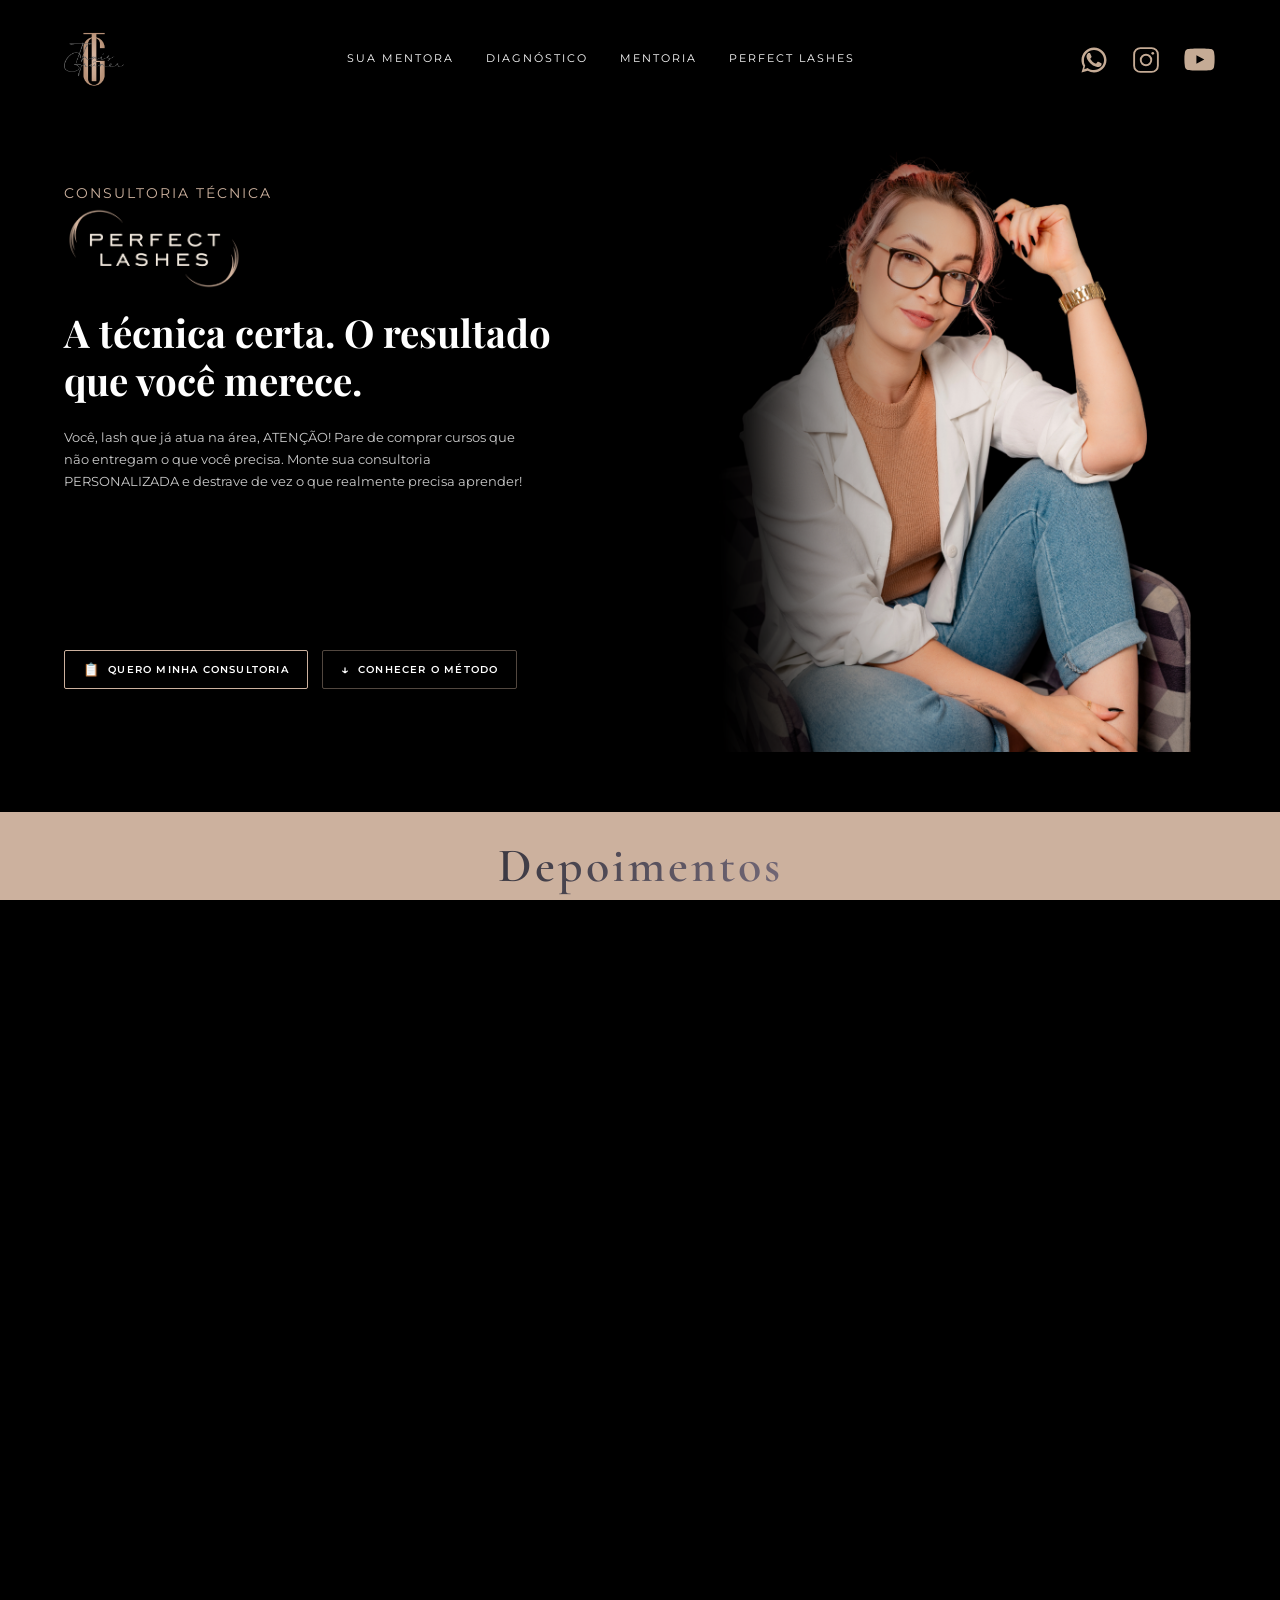
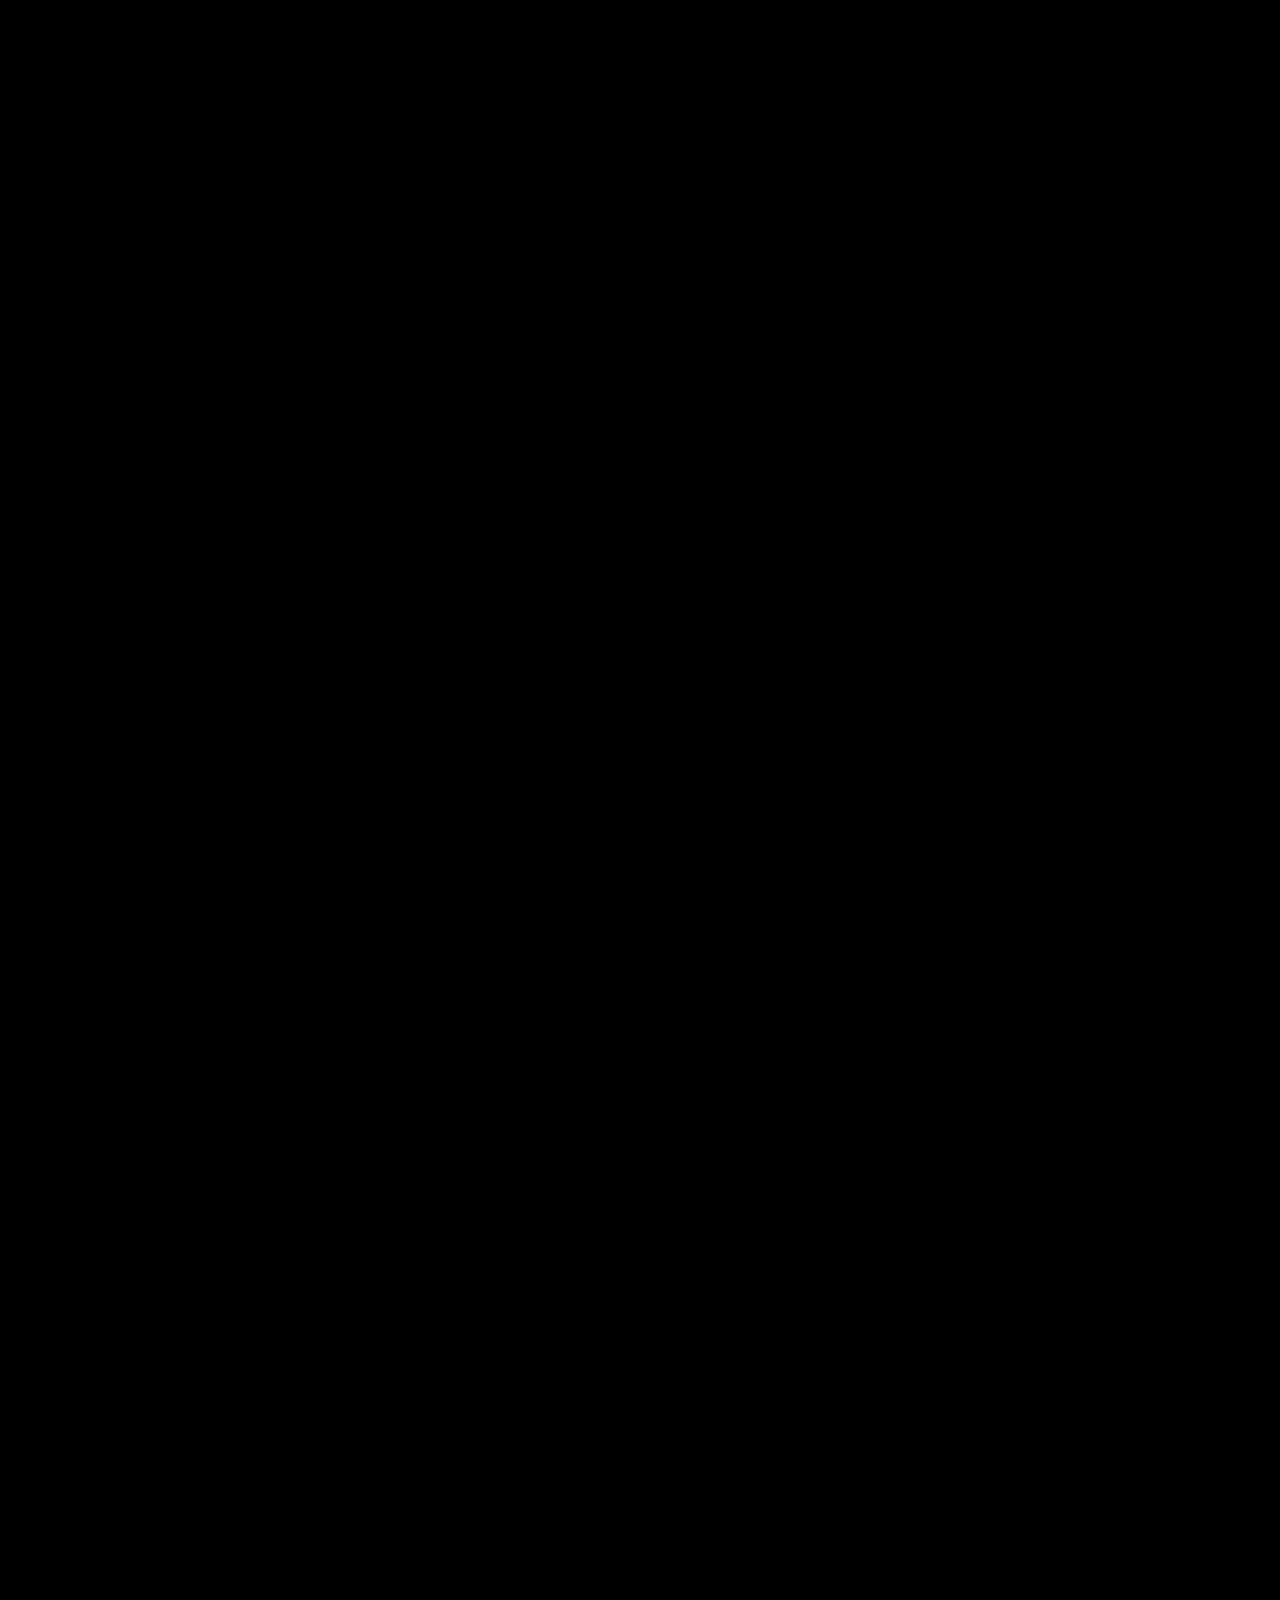
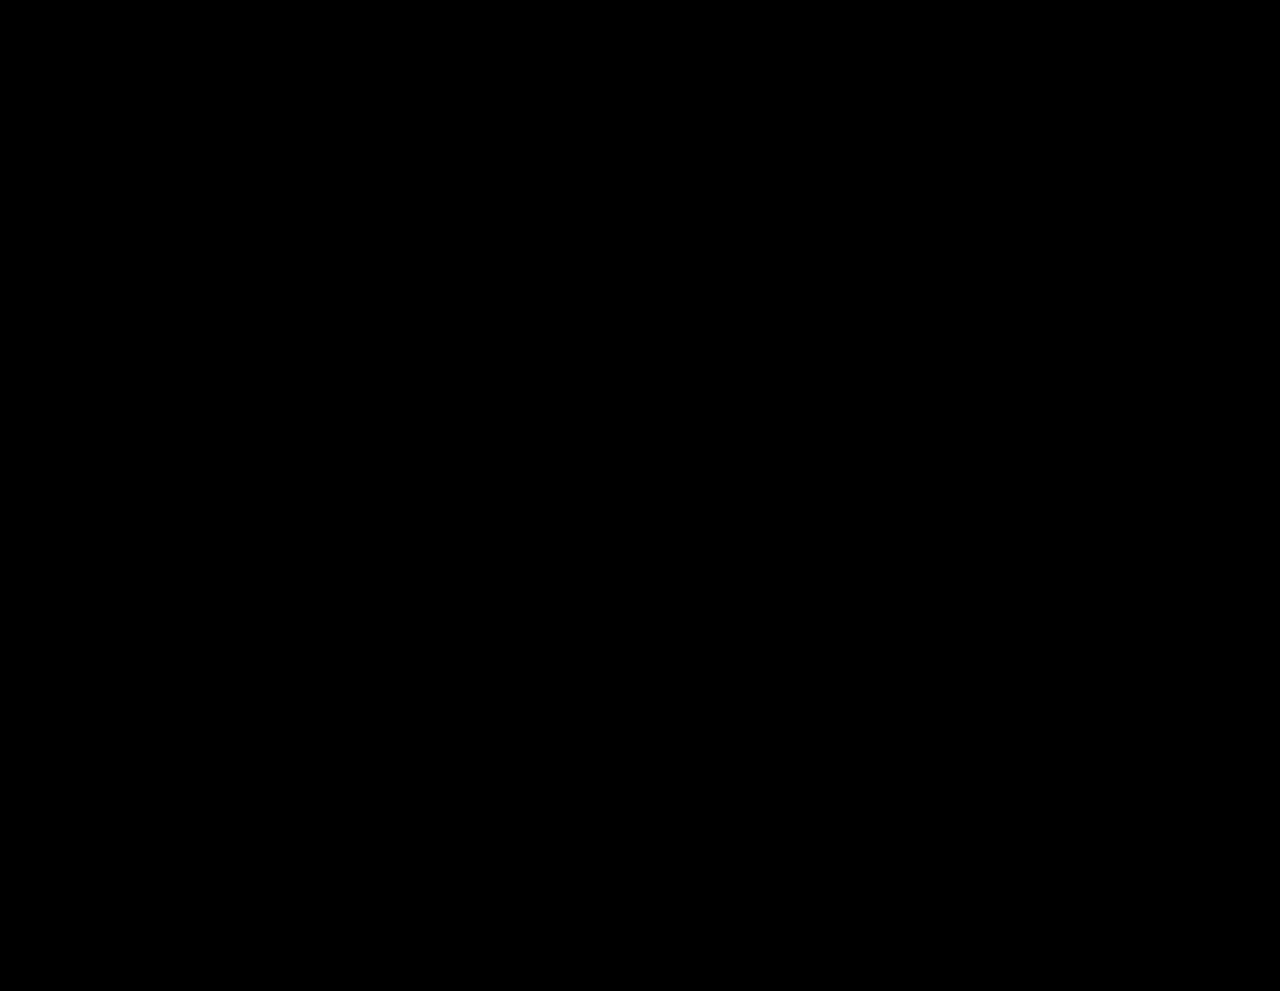
==== consultoria.html @ 116c6e0b "fundo bonus consultoria" ====
<!DOCTYPE html>
<html lang="pt-BR">
<head>
    <meta charset="UTF-8">
    <meta name="viewport" content="width=device-width, initial-scale=1.0">
    <title>Consultoria Técnica Perfect Lashes | Thaís Grüner</title>
    <link rel="preconnect" href="https://fonts.googleapis.com">
    <link rel="preconnect" href="https://fonts.gstatic.com" crossorigin>
    <link href="https://fonts.googleapis.com/css2?family=Cormorant+Garamond:wght@400;500;600&family=Marcellus&family=Montserrat:wght@400;500;600&family=Playfair+Display:wght@600;700&display=swap" rel="stylesheet">
    <link rel="stylesheet" href="style.css">
    <style>
        html {
            scroll-behavior: smooth;
        }

        #consultoria-technique {
            scroll-margin-top: var(--header-height);
        }
    </style>
</head>
<body>

    <header class="site-header">
        <div class="header-inner">
            <a href="index.html" class="logo"><img src="Logo TG.png" alt="Thaís Grüner"></a>
            <nav class="main-nav">
                <a href="index.html" class="nav-link">SUA MENTORA</a>
                <a href="index.html" class="nav-link">DIAGNÓSTICO</a>
                <a href="mentoria.html" class="nav-link">MENTORIA</a>
                <a href="index.html#perfect-lashes" class="nav-link">PERFECT LASHES</a>
            </nav>
            <nav class="social-icons">
                <a href="https://wa.me/55" target="_blank" rel="noopener" aria-label="WhatsApp">
                    <svg viewBox="0 0 24 24" width="30" height="30" fill="currentColor" aria-hidden="true">
                        <path d="M17.472 14.382c-.297-.149-1.758-.867-2.03-.967-.273-.099-.471-.148-.67.15-.197.297-.767.966-.94 1.164-.173.199-.347.223-.644.075-.297-.15-1.255-.463-2.39-1.475-.883-.788-1.48-1.761-1.653-2.059-.173-.297-.018-.458.13-.606.134-.133.298-.347.446-.52.149-.174.198-.298.298-.497.099-.198.05-.371-.025-.52-.075-.149-.669-1.612-.916-2.207-.242-.579-.487-.5-.669-.51-.173-.008-.371-.01-.57-.01-.198 0-.52.074-.792.372-.272.297-1.04 1.016-1.04 2.479 0 1.462 1.065 2.875 1.213 3.074.149.198 2.096 3.2 5.077 4.487.709.306 1.262.489 1.694.625.712.226 1.36.194 1.872.118.571-.085 1.758-.719 2.006-1.413.248-.694.248-1.289.173-1.413-.074-.124-.272-.198-.57-.347z"/>
                        <path d="M12.001 2C6.478 2 2 6.477 2 12c0 1.892.526 3.657 1.438 5.163L2 22l4.955-1.409A9.947 9.947 0 0 0 12.001 22C17.523 22 22 17.523 22 12S17.523 2 12.001 2zm0 18.06c-1.686 0-3.256-.499-4.573-1.354l-.328-.207-2.943.837.851-2.874-.213-.297A8.05 8.05 0 0 1 3.94 12c0-4.444 3.617-8.06 8.061-8.06 4.444 0 8.06 3.616 8.06 8.06 0 4.444-3.616 8.06-8.06 8.06z"/>
                    </svg>
                </a>
                <a href="https://instagram.com" target="_blank" rel="noopener" aria-label="Instagram">
                    <svg viewBox="0 0 24 24" width="30" height="30" fill="none" stroke="currentColor" stroke-width="1.5" aria-hidden="true">
                        <rect x="2.5" y="2.5" width="19" height="19" rx="5"/>
                        <circle cx="12" cy="12" r="4.2"/>
                        <circle cx="17.4" cy="6.6" r="1.1" fill="currentColor" stroke="none"/>
                    </svg>
                </a>
                <a href="https://youtube.com" target="_blank" rel="noopener" aria-label="YouTube">
                    <svg viewBox="0 0 24 24" width="33" height="33" fill="currentColor" aria-hidden="true">
                        <path d="M22.54 6.42a2.78 2.78 0 0 0-1.95-2C18.88 4 12 4 12 4s-6.88 0-8.59.42a2.78 2.78 0 0 0-1.95 2A29 29 0 0 0 1 12a29 29 0 0 0 .46 5.58 2.78 2.78 0 0 0 1.95 2C5.12 20 12 20 12 20s6.88 0 8.59-.42a2.78 2.78 0 0 0 1.95-2A29 29 0 0 0 23 12a29 29 0 0 0-.46-5.58zM9.75 15.02V8.98L15.5 12l-5.75 3.02z"/>
                    </svg>
                </a>
            </nav>
        </div>
    </header>

    <main class="consultoria-content">
        <section class="consultoria-hero">
            <div class="consultoria-hero-inner">
                <div class="consultoria-hero-text">
                    <div class="consultoria-hero-badge consultoria-hero-badge-inline">
                        <p class="consultoria-hero-badge-label">CONSULTORIA TÉCNICA</p>
                        <img class="consultoria-hero-badge-logo" src="Logo Perfect Lashes Vertical.png" alt="Perfect Lashes">
                    </div>
                    <h1 class="consultoria-hero-title">A técnica certa. O resultado que você merece.</h1>
                    <p class="consultoria-hero-paragraph">Você, lash que já atua na área, ATENÇÃO! Pare de comprar cursos que não entregam o que você precisa. Monte sua consultoria PERSONALIZADA e destrave de vez o que realmente precisa aprender!</p>
                </div>
                <div class="consultoria-hero-buttons">
                    <a href="#" class="consultoria-btn consultoria-btn-primary">
                        <span class="consultoria-btn-icon">📋</span>
                        <span>QUERO MINHA CONSULTORIA</span>
                    </a>
                    <a href="#consultoria-technique" class="consultoria-btn consultoria-btn-whatsapp">
                        <span class="consultoria-btn-icon">↓</span>
                        <span>CONHECER O MÉTODO</span>
                    </a>
                </div>
                <div class="consultoria-hero-photo">
                    <div class="consultoria-hero-badge consultoria-hero-badge-overlay">
                        <p class="consultoria-hero-badge-label">CONSULTORIA TÉCNICA</p>
                        <img class="consultoria-hero-badge-logo" src="Logo Perfect Lashes Vertical.png" alt="Perfect Lashes">
                    </div>
                    <img src="Hero Consultoria.png" alt="Consultoria Técnica Perfect Lashes" class="hero-img-desktop">
                    <img src="Hero Consultoria Mobile.png" alt="Consultoria Técnica Perfect Lashes" class="hero-img-mobile">
                </div>
            </div>
        </section>

        <section class="testimonials">
            <div class="mentoria-testimonials-inner">
                <h2 class="testimonials-title">Depoimentos</h2>
                <button type="button" class="testimonial-arrow testimonial-arrow-left" aria-label="Depoimento anterior">&#8249;</button>
                <button type="button" class="testimonial-arrow testimonial-arrow-right" aria-label="Próximo depoimento">&#8250;</button>
                <div class="testimonial-carousel">
                    <!-- Depoimentos placeholder, substituir pelo texto definitivo -->
                    <div class="testimonial-card active">
                        <p class="testimonial-text">"A consultoria foi exatamente o que eu precisava. Corrigi erros que carregava há anos e hoje tenho muito mais segurança na hora de aplicar."</p>
                        <span class="testimonial-name">— Bruna Castilho</span>
                    </div>
                    <div class="testimonial-card">
                        <p class="testimonial-text">"Um acompanhamento individual de verdade. A Thaís foi direto nas minhas dificuldades técnicas e em poucas semanas minha retenção melhorou muito."</p>
                        <span class="testimonial-name">— Débora Nascimento</span>
                    </div>
                    <div class="testimonial-card">
                        <p class="testimonial-text">"Diferente de tudo que já fiz. Personalizado, prático e direto ao ponto. Saí da consultoria com muito mais confiança no meu design de lash."</p>
                        <span class="testimonial-name">— Camila Ferraz</span>
                    </div>
                </div>
            </div>
        </section>

        <section class="consultoria-technique" id="consultoria-technique">
            <div class="consultoria-technique-frame">
                <p class="consultoria-technique-phrase">Correção, evolução e segurança técnica.</p>
            </div>
            <p class="consultoria-technique-text">Uma consultoria online, individual e personalizada, focada exclusivamente nas suas dificuldades técnicas reais. Nada genérico. Nada padrão. Tudo adaptado ao seu nível e à sua rotina.</p>
            <div class="consultoria-benefits-grid">
                <div class="consultoria-benefit">
                    <div class="consultoria-benefit-circle"></div>
                    <p class="consultoria-benefit-text">Tenha mais segurança, autoridade e confiança nos atendimentos dominando o lash design.</p>
                </div>
                <div class="consultoria-benefit">
                    <div class="consultoria-benefit-circle"></div>
                    <p class="consultoria-benefit-text">Ganhe seu tempo e agilidade, agregue valor e lucre mais nos seus atendimentos.</p>
                </div>
                <div class="consultoria-benefit">
                    <div class="consultoria-benefit-circle"></div>
                    <p class="consultoria-benefit-text">Aumente a durabilidade e retenção das extensões com refinamento técnico e correções técnicas e alcance resultados incríveis.</p>
                </div>
                <div class="consultoria-benefit">
                    <div class="consultoria-benefit-circle"></div>
                    <p class="consultoria-benefit-text">Melhore e refine a entrega visual das suas extensões, conquistando clientes que pagam o que você vale e entrega.</p>
                </div>
            </div>
        </section>

        <section class="consultoria-access">
            <div class="consultoria-access-inner">
                <div class="consultoria-access-text">
                    <p class="consultoria-access-highlight">O problema não é a falta de cursos... É a falta de acompanhamento personalizado à sua necessidade e realidade!</p>
                    <h3 class="consultoria-access-title">Você terá acesso à:</h3>
                    <ul class="consultoria-access-list">
                        <li><span class="consultoria-access-icon">✓</span>Curso Iniciante ao Avançado Perfect Lashes</li>
                        <li><span class="consultoria-access-icon">✓</span>Imersão em Saúde Ocular</li>
                        <li><span class="consultoria-access-icon">✓</span>Imersão em Tricologia</li>
                        <li><span class="consultoria-access-icon">✓</span>E-book de Ficha Procedimental (anamnese)</li>
                        <li><span class="consultoria-access-icon">✓</span>3 encontros individuais com Thaís Grüner</li>
                    </ul>
                </div>
                <div class="consultoria-access-photo">
                    <iframe src="" title="Consultoria Técnica Perfect Lashes" frameborder="0" allow="accelerometer; autoplay; clipboard-write; encrypted-media; gyroscope; picture-in-picture; web-share" allowfullscreen></iframe>
                </div>
            </div>
        </section>

        <section class="consultoria-bonus">
            <img class="bonus-bg bonus-bg-desktop" src="Fundo bonus exclusivos.png" alt="">
            <img class="bonus-bg bonus-bg-mobile" src="Fundo bonus exclusivos mobile.png" alt="">
            <div class="consultoria-bonus-content">
                <h2 class="consultoria-bonus-title">BÔNUS EXCLUSIVOS</h2>
                <div class="consultoria-bonus-cards">
                    <div class="consultoria-bonus-card">
                        <img class="consultoria-bonus-card-img" src="" alt="Operação Impulse">
                        <h3 class="consultoria-bonus-card-title">OPERAÇÃO IMPULSE</h3>
                        <p class="consultoria-bonus-card-text">Um sistema completo e prático para transformar seu negócio em uma operação lucrativa de verdade, com aplicação direta em cada aula.</p>
                    </div>
                    <div class="consultoria-bonus-card">
                        <img class="consultoria-bonus-card-img" src="" alt="Photo Lash">
                        <h3 class="consultoria-bonus-card-title">PHOTO LASH</h3>
                        <p class="consultoria-bonus-card-text">Captura e edição para lashes. Faça registros incríveis dos seus trabalhos independente do tipo de câmera que você possui.</p>
                    </div>
                </div>
                <div class="consultoria-bonus-buttons">
                    <a href="#" class="consultoria-btn consultoria-btn-primary">
                        <span class="consultoria-btn-icon">📋</span>
                        <span>QUERO MINHA CONSULTORIA</span>
                    </a>
                    <a href="https://wa.me/55" target="_blank" rel="noopener" class="consultoria-btn consultoria-btn-whatsapp">
                        <span class="consultoria-btn-icon">
                            <svg viewBox="0 0 24 24" width="13" height="13" fill="currentColor" aria-hidden="true">
                                <path d="M17.472 14.382c-.297-.149-1.758-.867-2.03-.967-.273-.099-.471-.148-.67.15-.197.297-.767.966-.94 1.164-.173.199-.347.223-.644.075-.297-.15-1.255-.463-2.39-1.475-.883-.788-1.48-1.761-1.653-2.059-.173-.297-.018-.458.13-.606.134-.133.298-.347.446-.52.149-.174.198-.298.298-.497.099-.198.05-.371-.025-.52-.075-.149-.669-1.612-.916-2.207-.242-.579-.487-.5-.669-.51-.173-.008-.371-.01-.57-.01-.198 0-.52.074-.792.372-.272.297-1.04 1.016-1.04 2.479 0 1.462 1.065 2.875 1.213 3.074.149.198 2.096 3.2 5.077 4.487.709.306 1.262.489 1.694.625.712.226 1.36.194 1.872.118.571-.085 1.758-.719 2.006-1.413.248-.694.248-1.289.173-1.413-.074-.124-.272-.198-.57-.347z"/>
                                <path d="M12.001 2C6.478 2 2 6.477 2 12c0 1.892.526 3.657 1.438 5.163L2 22l4.955-1.409A9.947 9.947 0 0 0 12.001 22C17.523 22 22 17.523 22 12S17.523 2 12.001 2zm0 18.06c-1.686 0-3.256-.499-4.573-1.354l-.328-.207-2.943.837.851-2.874-.213-.297A8.05 8.05 0 0 1 3.94 12c0-4.444 3.617-8.06 8.061-8.06 4.444 0 8.06 3.616 8.06 8.06 0 4.444-3.616 8.06-8.06 8.06z"/>
                            </svg>
                        </span>
                        <span>AGENDAR REUNIÃO</span>
                    </a>
                </div>
            </div>
        </section>

        <div class="consultoria-divider">
            <img class="consultoria-divider-logo" src="Logo Perfect Lashes Faixa divisão.png" alt="Perfect Lashes">
            <p class="consultoria-divider-text">Muito mais que uma lash. Uma Perfect Lashes!</p>
            <img class="consultoria-divider-logo" src="Logo Perfect Lashes Faixa divisão.png" alt="Perfect Lashes">
        </div>

        <section class="mentoria-about">
            <div class="mentoria-about-text">
                <p class="mentoria-about-kicker">Quem é</p>
                <h2 class="mentoria-about-name">Thaís Grüner</h2>
                <p class="mentoria-about-paragraph">Engenheira Civil por formação, empresária há 8 anos no ramo da beleza, com mais de 7500 atendimentos, 5 anos com equipe de excelência e mais de 30K em faturamento mensal somente com procedimentos de beleza.</p>
                <p class="mentoria-about-paragraph">Expert em fidelização, atendimento encantador e atração de clientes high ticket.</p>
                <p class="mentoria-about-paragraph">Fundadora do Studio Thaís Grüner (2018), criadora do maior Workshop Técnico Lash (VRPT/RS), palestrante e mentora de empreendedoras do ramo beauty. Criadora do Método Perfect Lashes e da Mentoria Impulse Beauty (MIB).</p>
            </div>
            <div class="mentoria-about-photo">
                <img src="THAÍS.png" alt="Thaís Grüner">
                <div class="mentoria-about-photo-caption">
                    <p class="mentoria-about-kicker">Quem é</p>
                    <h2 class="mentoria-about-name">Thaís Grüner</h2>
                </div>
                <div class="mentoria-about-stats">
                    <div class="mentoria-about-card">
                        <span class="mentoria-about-card-number-row">
                            <span class="mentoria-about-card-number">10</span>
                            <span class="mentoria-about-card-unit">anos</span>
                        </span>
                        <p class="mentoria-about-card-label">EXPERTISE NO MERCADO BEAUTY</p>
                    </div>
                    <div class="mentoria-about-card">
                        <span class="mentoria-about-card-number mentoria-about-card-number--sm">+7500</span>
                        <p class="mentoria-about-card-label">ATENDIMENTOS REALIZADOS</p>
                    </div>
                    <div class="mentoria-about-card">
                        <span class="mentoria-about-card-number mentoria-about-card-number--sm">+30K</span>
                        <p class="mentoria-about-card-label">FATURAMENTO MENSAL COM ATENDIMENTOS</p>
                    </div>
                </div>
            </div>
        </section>

        <div class="consultoria-line-separator"></div>

        <section class="consultoria-final">
            <img class="final-bg" src="" alt="">
            <div class="consultoria-final-overlay"></div>
            <div class="consultoria-final-content">
                <h2 class="consultoria-final-title">Uma consultoria única está esperando por você!</h2>
                <p class="consultoria-final-subtitle">Entre em contato, monte sua consultoria personalizada e dê o próximo passo rumo à sua evolução.</p>
                <div class="consultoria-final-buttons">
                    <a href="#" class="consultoria-btn consultoria-btn-primary">
                        <span class="consultoria-btn-icon">📋</span>
                        <span>QUERO MINHA CONSULTORIA</span>
                    </a>
                    <a href="https://wa.me/55" target="_blank" rel="noopener" class="consultoria-btn consultoria-btn-whatsapp">
                        <span class="consultoria-btn-icon">
                            <svg viewBox="0 0 24 24" width="13" height="13" fill="currentColor" aria-hidden="true">
                                <path d="M17.472 14.382c-.297-.149-1.758-.867-2.03-.967-.273-.099-.471-.148-.67.15-.197.297-.767.966-.94 1.164-.173.199-.347.223-.644.075-.297-.15-1.255-.463-2.39-1.475-.883-.788-1.48-1.761-1.653-2.059-.173-.297-.018-.458.13-.606.134-.133.298-.347.446-.52.149-.174.198-.298.298-.497.099-.198.05-.371-.025-.52-.075-.149-.669-1.612-.916-2.207-.242-.579-.487-.5-.669-.51-.173-.008-.371-.01-.57-.01-.198 0-.52.074-.792.372-.272.297-1.04 1.016-1.04 2.479 0 1.462 1.065 2.875 1.213 3.074.149.198 2.096 3.2 5.077 4.487.709.306 1.262.489 1.694.625.712.226 1.36.194 1.872.118.571-.085 1.758-.719 2.006-1.413.248-.694.248-1.289.173-1.413-.074-.124-.272-.198-.57-.347z"/>
                                <path d="M12.001 2C6.478 2 2 6.477 2 12c0 1.892.526 3.657 1.438 5.163L2 22l4.955-1.409A9.947 9.947 0 0 0 12.001 22C17.523 22 22 17.523 22 12S17.523 2 12.001 2zm0 18.06c-1.686 0-3.256-.499-4.573-1.354l-.328-.207-2.943.837.851-2.874-.213-.297A8.05 8.05 0 0 1 3.94 12c0-4.444 3.617-8.06 8.061-8.06 4.444 0 8.06 3.616 8.06 8.06 0 4.444-3.616 8.06-8.06 8.06z"/>
                            </svg>
                        </span>
                        <span>AGENDAR REUNIÃO</span>
                    </a>
                </div>
            </div>
        </section>
    </main>

    <footer class="site-footer">
        <div class="footer-inner">
            <div class="footer-logo">
                <img src="Logo TG.png" alt="Thaís Grüner">
            </div>
            <div class="footer-center">
            <div class="footer-icons">
                <a href="https://wa.me/55" target="_blank" rel="noopener" aria-label="WhatsApp">
                    <svg viewBox="0 0 24 24" width="20" height="20" fill="currentColor" aria-hidden="true">
                        <path d="M17.472 14.382c-.297-.149-1.758-.867-2.03-.967-.273-.099-.471-.148-.67.15-.197.297-.767.966-.94 1.164-.173.199-.347.223-.644.075-.297-.15-1.255-.463-2.39-1.475-.883-.788-1.48-1.761-1.653-2.059-.173-.297-.018-.458.13-.606.134-.133.298-.347.446-.52.149-.174.198-.298.298-.497.099-.198.05-.371-.025-.52-.075-.149-.669-1.612-.916-2.207-.242-.579-.487-.5-.669-.51-.173-.008-.371-.01-.57-.01-.198 0-.52.074-.792.372-.272.297-1.04 1.016-1.04 2.479 0 1.462 1.065 2.875 1.213 3.074.149.198 2.096 3.2 5.077 4.487.709.306 1.262.489 1.694.625.712.226 1.36.194 1.872.118.571-.085 1.758-.719 2.006-1.413.248-.694.248-1.289.173-1.413-.074-.124-.272-.198-.57-.347z"/>
                        <path d="M12.001 2C6.478 2 2 6.477 2 12c0 1.892.526 3.657 1.438 5.163L2 22l4.955-1.409A9.947 9.947 0 0 0 12.001 22C17.523 22 22 17.523 22 12S17.523 2 12.001 2zm0 18.06c-1.686 0-3.256-.499-4.573-1.354l-.328-.207-2.943.837.851-2.874-.213-.297A8.05 8.05 0 0 1 3.94 12c0-4.444 3.617-8.06 8.061-8.06 4.444 0 8.06 3.616 8.06 8.06 0 4.444-3.616 8.06-8.06 8.06z"/>
                    </svg>
                </a>
                <a href="https://instagram.com" target="_blank" rel="noopener" aria-label="Instagram">
                    <svg viewBox="0 0 24 24" width="20" height="20" fill="none" stroke="currentColor" stroke-width="1.5" aria-hidden="true">
                        <rect x="2.5" y="2.5" width="19" height="19" rx="5"/>
                        <circle cx="12" cy="12" r="4.2"/>
                        <circle cx="17.4" cy="6.6" r="1.1" fill="currentColor" stroke="none"/>
                    </svg>
                </a>
                <a href="https://youtube.com" target="_blank" rel="noopener" aria-label="YouTube">
                    <svg viewBox="0 0 24 24" width="22" height="22" fill="currentColor" aria-hidden="true">
                        <path d="M22.54 6.42a2.78 2.78 0 0 0-1.95-2C18.88 4 12 4 12 4s-6.88 0-8.59.42a2.78 2.78 0 0 0-1.95 2A29 29 0 0 0 1 12a29 29 0 0 0 .46 5.58 2.78 2.78 0 0 0 1.95 2C5.12 20 12 20 12 20s6.88 0 8.59-.42a2.78 2.78 0 0 0 1.95-2A29 29 0 0 0 23 12a29 29 0 0 0-.46-5.58zM9.75 15.02V8.98L15.5 12l-5.75 3.02z"/>
                    </svg>
                </a>
            </div>
            <p class="footer-copy">© 2025 Thaís Grüner — Todos os direitos reservados</p>
            </div>
        </div>
    </footer>

    <script>
        (function () {
            var cards = document.querySelectorAll('.testimonial-card');
            var current = 0;

            function showCard(index) {
                cards[current].classList.remove('active');
                setTimeout(function () {
                    current = index;
                    cards[current].classList.add('active');
                }, 800);
            }

            function next() {
                showCard((current + 1) % cards.length);
            }

            function prev() {
                showCard((current - 1 + cards.length) % cards.length);
            }

            setInterval(next, 5000);

            document.querySelector('.testimonial-arrow-right').addEventListener('click', next);
            document.querySelector('.testimonial-arrow-left').addEventListener('click', prev);
        })();
    </script>

</body>
</html>
---- style.css ----
* {
    margin: 0;
    padding: 0;
    box-sizing: border-box;
}

html, body {
    height: 100%;
    background-color: #000;
    color: #fff;
    font-family: 'Marcellus', serif;
    overflow-x: hidden;
}

:root {
    --header-height: 98px;
}

/* ---------- Header ---------- */
.site-header {
    position: fixed;
    top: 0;
    left: 0;
    width: 100%;
    padding: 28px 5%;
    z-index: 100;
    background: #000000;
}

.header-inner {
    display: flex;
    align-items: center;
    justify-content: space-between;
    max-width: 1400px;
    margin: 0 auto;
}

.logo {
    display: flex;
    align-items: center;
}

.logo img {
    height: 63px;
    width: auto;
    display: block;
    filter: drop-shadow(0 2px 10px rgba(0, 0, 0, 0.35));
}

.main-nav {
    display: flex;
    align-items: center;
    gap: 32px;
}

.nav-link {
    position: relative;
    font-family: 'Montserrat', sans-serif;
    text-transform: uppercase;
    font-size: 11px;
    color: #FFFFFF;
    letter-spacing: 2px;
    text-decoration: none;
    padding-bottom: 4px;
}

.nav-link::after {
    content: '';
    position: absolute;
    left: 0;
    bottom: 0;
    width: 0;
    height: 1px;
    background-color: #CCB19E;
    transition: width 0.3s ease;
}

.nav-link:hover::after {
    width: 100%;
}

.social-icons {
    display: flex;
    align-items: center;
    gap: 22px;
}

.social-icons a {
    color: #E8C9B0;
    display: flex;
    align-items: center;
    opacity: 0.85;
    transition: opacity 0.3s ease, transform 0.3s ease;
}

.social-icons a:hover {
    opacity: 1;
    transform: translateY(-2px);
}

/* ---------- Hero ---------- */
.hero {
    position: relative;
    width: 100%;
    margin-top: var(--header-height);
    height: calc(100vh - var(--header-height));
    background-size: contain;
    background-position: center bottom;
    background-repeat: no-repeat;
    display: flex;
    align-items: center;
    justify-content: center;
}

.hero-bg {
    position: absolute;
    inset: 0;
    background-image: url('Slide 01 Novo.png');
    background-size: cover;
    background-position: center;
    background-repeat: no-repeat;
}

.hero-overlay {
    position: absolute;
    inset: 0;
    background: linear-gradient(
        to bottom,
        rgba(0,0,0,0.35) 0%,
        rgba(0,0,0,0.15) 35%,
        rgba(0,0,0,0.45) 70%,
        rgba(0,0,0,0.75) 100%
    );
}

.hero-inner {
    position: relative;
    width: 100%;
    max-width: 1400px;
    height: 100%;
    margin: 0 auto;
}

.hero-content {
    position: relative;
    z-index: 2;
    text-align: center;
    padding: 0 20px;
}

.hero-name {
    font-family: 'Cormorant Garamond', serif;
    font-weight: 600;
    font-size: clamp(2.8rem, 7vw, 6rem);
    letter-spacing: 4px;
    line-height: 1.1;
    background: linear-gradient(120deg, #B76E79 10%, #F6D9C4 40%, #E0AA8F 60%, #B76E79 90%);
    -webkit-background-clip: text;
    background-clip: text;
    -webkit-text-fill-color: transparent;
    text-shadow: 0 2px 30px rgba(0,0,0,0.35);
}

.btn-side {
    position: absolute;
    top: 70%;
    transform: translateY(-50%);
    z-index: 2;
}

.hero-cta {
    display: flex;
    flex-direction: column;
    align-items: center;
    gap: 10px;
}

.hero-cta-title {
    font-family: 'Montserrat', sans-serif;
    color: #CCB19E;
    font-size: 10px;
    text-transform: uppercase;
    letter-spacing: 2px;
    margin: 0;
}

.hero-cta-divider {
    width: 100%;
    max-width: 170px;
    border: none;
    border-top: 1px solid #CCB19E;
    opacity: 0.3;
    margin: 0 auto;
}

.hero-cta-topics {
    font-family: 'Montserrat', sans-serif;
    color: #FFFFFF;
    font-size: 10px;
    opacity: 0.7;
    margin: 0;
    white-space: nowrap;
}

.btn-left {
    left: 21%;
}

.btn-right {
    right: 21%;
}

.btn {
    display: inline-flex;
    flex-direction: column;
    align-items: center;
    justify-content: center;
    width: 260px;
    height: 90px;
    padding: 0 46px;
    font-family: 'Cormorant Garamond', serif;
    font-size: 1.05rem;
    font-weight: 500;
    letter-spacing: 2px;
    text-transform: uppercase;
    text-decoration: none;
    text-align: center;
    color: #fff;
    border: 1px solid #D9AE8B;
    background: transparent;
    border-radius: 2px;
    box-sizing: border-box;
    transition: background 0.4s ease, color 0.4s ease, box-shadow 0.4s ease;
}

.btn-line-1 {
    display: block;
    font-family: 'Montserrat', sans-serif;
    font-size: 12.6px;
    font-weight: normal;
    letter-spacing: normal;
    text-transform: none;
    color: #CCB19E;
    opacity: 0.6;
}

.btn-line-2 {
    display: block;
    font-family: 'Montserrat', sans-serif;
    font-size: 15px;
    font-weight: 700;
    letter-spacing: 3px;
    text-transform: uppercase;
    color: #CCB19E;
    margin-top: 4px;
    white-space: nowrap;
}

.btn-line-2--tight {
    letter-spacing: 1.5px;
}

.btn:hover {
    background: linear-gradient(120deg, #B76E79, #E6C8A6);
    color: #111;
    box-shadow: 0 0 24px rgba(214, 175, 138, 0.4);
}

/* ---------- Mentoria Hero ---------- */
.mentoria-hero {
    position: relative;
    width: 100%;
    margin-top: var(--header-height);
    height: calc(100vh - var(--header-height));
    overflow: hidden;
}

.mentoria-hero-image {
    position: absolute;
    inset: 0;
    max-width: 1400px;
    margin: 0 auto;
    background-image: url('Mentoria Hero.png');
    background-size: cover;
    background-position: center;
    background-repeat: no-repeat;
}

.mentoria-hero-overlay {
    position: absolute;
    inset: 0;
    max-width: 1400px;
    margin: 0 auto;
    background: linear-gradient(
        to right,
        rgba(0,0,0,0) 30%,
        rgba(0,0,0,0.55) 65%,
        rgba(0,0,0,0.9) 100%
    );
}

.mentoria-hero-inner {
    position: relative;
    z-index: 2;
    width: 100%;
    max-width: 1400px;
    height: 100%;
    margin: 0 auto;
}

.mentoria-hero-content {
    position: relative;
    z-index: 2;
    height: 100%;
    display: flex;
    flex-direction: column;
    justify-content: center;
    align-items: flex-start;
    max-width: 460px;
    margin-left: auto;
    padding: 0 6% 0 40px;
    text-align: left;
}

.mentoria-hero-kicker {
    font-family: 'Montserrat', sans-serif;
    color: #CCB19E;
    font-size: 9px;
    letter-spacing: 2px;
    text-transform: uppercase;
    margin-bottom: 18px;
}

.mentoria-hero-title {
    font-family: 'Playfair Display', serif;
    font-weight: 700;
    color: #FFFFFF;
    font-size: clamp(1.9rem, 3vw, 2.7rem);
    line-height: 1.25;
    margin-bottom: 22px;
}

.mentoria-hero-subtitle {
    font-family: 'Montserrat', sans-serif;
    color: #CCB19E;
    font-size: 9px;
    letter-spacing: 2px;
    text-transform: uppercase;
    margin-bottom: 36px;
}

.mentoria-hero-buttons {
    display: flex;
    flex-direction: column;
    gap: 16px;
    width: 100%;
}

.mentoria-btn {
    display: flex;
    align-items: center;
    justify-content: center;
    gap: 10px;
    padding: 16px 24px;
    font-family: 'Montserrat', sans-serif;
    font-size: 11px;
    font-weight: 600;
    letter-spacing: 1.5px;
    text-transform: uppercase;
    text-decoration: none;
    text-align: center;
    color: #FFFFFF;
    border: 1px solid #CCB19E;
    border-radius: 2px;
    background: transparent;
    white-space: nowrap;
    transition: background 0.4s ease, color 0.4s ease, box-shadow 0.4s ease;
}

.mentoria-btn-icon {
    display: inline-flex;
    align-items: center;
    font-size: 14px;
    line-height: 1;
}

.mentoria-btn:hover {
    background: linear-gradient(120deg, #B76E79, #E6C8A6);
    color: #111;
    box-shadow: 0 0 24px rgba(214, 175, 138, 0.4);
}

.mentoria-btn-whatsapp {
    border-color: rgba(204, 177, 158, 0.4);
}

/* ---------- Consultoria Hero ---------- */
.consultoria-hero {
    background-color: #000;
    margin-top: var(--header-height);
    min-height: calc(85vh - var(--header-height));
    display: flex;
    align-items: flex-start;
}

.consultoria-hero-inner {
    width: 100%;
    max-width: 1400px;
    margin: 0 auto;
    display: grid;
    grid-template-columns: 1fr 1fr;
    grid-template-areas: "text photo" "buttons photo";
    align-items: center;
    column-gap: 60px;
    row-gap: 0;
    padding: 24px 5% 60px;
}

.consultoria-hero-text {
    grid-area: text;
    display: flex;
    flex-direction: column;
    align-items: flex-start;
    text-align: left;
}

.consultoria-hero-kicker {
    font-family: 'Montserrat', sans-serif;
    color: #CCB19E;
    font-size: 9px;
    letter-spacing: 3px;
    text-transform: uppercase;
    margin-bottom: 18px;
}

.consultoria-hero-title {
    font-family: 'Playfair Display', serif;
    font-weight: 700;
    color: #FFFFFF;
    font-size: clamp(1.9rem, 3vw, 2.7rem);
    line-height: 1.25;
    margin-bottom: 22px;
}

.consultoria-hero-paragraph {
    font-family: 'Montserrat', sans-serif;
    color: #FFFFFF;
    opacity: 0.8;
    font-size: 13px;
    line-height: 1.7;
    max-width: 460px;
    margin-bottom: 32px;
}

.consultoria-hero-buttons {
    grid-area: buttons;
    display: flex;
    flex-direction: row;
    gap: 14px;
}

.consultoria-btn {
    display: flex;
    align-items: center;
    justify-content: center;
    gap: 8px;
    padding: 12px 18px;
    font-family: 'Montserrat', sans-serif;
    font-size: 10px;
    font-weight: 600;
    letter-spacing: 1.2px;
    text-transform: uppercase;
    text-decoration: none;
    text-align: center;
    color: #FFFFFF;
    border: 1px solid #CCB19E;
    border-radius: 2px;
    background: transparent;
    white-space: nowrap;
    transition: background 0.4s ease, color 0.4s ease, box-shadow 0.4s ease;
}

.consultoria-btn-icon {
    display: inline-flex;
    align-items: center;
    font-size: 13px;
    line-height: 1;
}

.consultoria-btn:hover {
    background: linear-gradient(120deg, #B76E79, #E6C8A6);
    color: #111;
    box-shadow: 0 0 24px rgba(214, 175, 138, 0.4);
}

.consultoria-btn-whatsapp {
    border-color: rgba(204, 177, 158, 0.4);
}

.consultoria-hero-photo {
    grid-area: photo;
    position: relative;
    display: flex;
    height: 70vh;
}

.consultoria-hero-badge {
    display: flex;
    flex-direction: column;
    align-items: flex-start;
}

.consultoria-hero-badge-overlay {
    position: absolute;
    top: 48px;
    left: 20px;
    z-index: 2;
    display: none;
}

.consultoria-hero-badge-inline {
    display: inline-flex;
    width: fit-content;
    align-self: flex-start;
    margin-bottom: 18px;
}

.consultoria-hero-badge-label {
    font-family: 'Montserrat', sans-serif;
    color: #CCB19E;
    font-size: 13.5px;
    letter-spacing: 2px;
    text-transform: uppercase;
    white-space: nowrap;
    margin-bottom: 6px;
}

.consultoria-hero-badge-inline .consultoria-hero-badge-logo {
    width: auto;
    max-width: 180px;
}

.consultoria-hero-badge-logo {
    display: block;
    width: 100%;
    height: auto;
    min-width: 0;
}

.consultoria-hero-photo img {
    width: 100%;
    height: 100%;
    object-fit: cover;
    border-radius: 4px;
}

.hero-img-desktop {
    display: block;
}

.hero-img-mobile {
    display: none;
}

/* ---------- Consultoria Divider ---------- */
.consultoria-divider {
    background-color: #323139;
    padding: 1.2rem;
    display: flex;
    align-items: center;
    justify-content: center;
    gap: 2rem;
}

.consultoria-divider-logo {
    width: 60px;
}

.consultoria-divider-text {
    font-family: 'Cormorant Garamond', serif;
    font-style: italic;
    color: #CCB19E;
    font-size: 1.1rem;
    text-align: center;
}

/* ---------- Consultoria Técnica (Seção 2) ---------- */
.consultoria-technique {
    background-color: #000;
    padding: 40px 5% 100px;
}

.consultoria-technique-frame {
    position: relative;
    border: 2px solid rgba(204, 177, 158, 0.5);
    border-radius: 4px;
    padding: 1.5rem 2rem;
    max-width: 700px;
    margin: 0 auto;
    overflow: hidden;
    text-align: center;
}

.consultoria-technique-frame::after {
    content: '';
    position: absolute;
    top: -20px;
    right: -20px;
    width: 80px;
    height: 80px;
    background: radial-gradient(circle, rgba(204, 177, 158, 0.7) 0%, rgba(204, 177, 158, 0.2) 40%, transparent 70%);
    animation: consultoria-flare-pulse 3s ease-in-out infinite;
}

@keyframes consultoria-flare-pulse {
    0%, 100% {
        opacity: 0.6;
        transform: scale(1);
    }
    50% {
        opacity: 1;
        transform: scale(1.15);
    }
}

.consultoria-technique-phrase {
    font-family: 'Cormorant Garamond', serif;
    font-style: italic;
    color: #CCB19E;
    font-size: 2.2rem;
}

.consultoria-technique-text {
    font-family: 'Montserrat', sans-serif;
    color: #FFFFFF;
    opacity: 0.8;
    font-size: 14px;
    line-height: 1.7;
    max-width: 700px;
    margin: 32px auto 0;
    text-align: center;
}

.consultoria-benefits-grid {
    display: grid;
    grid-template-columns: 1fr 1fr;
    gap: 40px;
    max-width: 900px;
    margin: 56px auto 0;
}

.consultoria-benefit {
    display: flex;
    align-items: center;
    gap: 20px;
}

.consultoria-benefit-circle {
    border: 1px solid #CCB19E;
    border-radius: 50%;
    width: 80px;
    height: 80px;
    flex-shrink: 0;
}

.consultoria-benefit-text {
    font-family: 'Cormorant Garamond', serif;
    font-style: italic;
    color: #FFFFFF;
    opacity: 0.8;
    font-size: 18px;
    line-height: 1.6;
}

/* ---------- Consultoria Acesso (Seção 3) ---------- */
.consultoria-access {
    background-color: #323139;
    padding: 100px 5%;
}

.consultoria-access-inner {
    display: grid;
    grid-template-columns: 55% 45%;
    gap: 60px;
    max-width: 1200px;
    margin: 0 auto;
}

.consultoria-access-highlight {
    font-family: 'Cormorant Garamond', serif;
    font-style: italic;
    color: #CCB19E;
    font-size: 1.6rem;
    line-height: 1.5;
    max-width: 500px;
}

.consultoria-access-title {
    font-family: 'Montserrat', sans-serif;
    font-weight: 700;
    color: #FFFFFF;
    font-size: 1.2rem;
    margin-top: 1.5rem;
}

.consultoria-access-list {
    list-style: none;
    margin-top: 20px;
}

.consultoria-access-list li {
    display: flex;
    align-items: flex-start;
    gap: 12px;
    font-family: 'Montserrat', sans-serif;
    color: #FFFFFF;
    opacity: 0.8;
    font-size: 13px;
    line-height: 1.6;
    margin-bottom: 14px;
}

.consultoria-access-icon {
    color: #CCB19E;
    flex-shrink: 0;
}

.consultoria-access-photo iframe {
    display: block;
    width: 100%;
    height: 100%;
    border: 1px solid rgba(204, 177, 158, 0.3);
    border-radius: 8px;
}

/* ---------- Consultoria Bônus Exclusivos ---------- */
.consultoria-bonus {
    position: relative;
    overflow: hidden;
    background-color: #000;
    padding: 100px 5%;
}

.bonus-bg {
    position: absolute;
    inset: 0;
    width: 100%;
    height: 100%;
    object-fit: cover;
    opacity: 1;
    z-index: 0;
}

.bonus-bg-desktop {
    display: block;
}

.bonus-bg-mobile {
    display: none;
}

.consultoria-bonus-content {
    position: relative;
    z-index: 2;
}

.consultoria-bonus-title {
    text-align: center;
    color: #FFFFFF;
    font-family: 'Montserrat', sans-serif;
    font-weight: 700;
    font-size: 2.5rem;
    margin-bottom: 56px;
}

.consultoria-bonus-cards {
    display: grid;
    grid-template-columns: 1fr 1fr;
    gap: 40px;
    max-width: 900px;
    margin: 0 auto;
}

.consultoria-bonus-card-img {
    display: block;
    width: 100%;
    height: 200px;
    border: 1px solid rgba(204, 177, 158, 0.3);
    border-radius: 8px;
    object-fit: cover;
    margin-bottom: 20px;
}

.consultoria-bonus-card-title {
    color: #CCB19E;
    font-family: 'Montserrat', sans-serif;
    font-weight: 700;
    text-transform: uppercase;
    font-size: 14px;
    letter-spacing: 1px;
    margin-bottom: 10px;
}

.consultoria-bonus-card-text {
    color: #FFFFFF;
    opacity: 0.8;
    font-family: 'Montserrat', sans-serif;
    font-size: 13px;
    line-height: 1.7;
}

.consultoria-bonus-buttons {
    display: flex;
    flex-direction: row;
    justify-content: center;
    gap: 14px;
    margin-top: 56px;
}

/* ---------- Consultoria Final ---------- */
.consultoria-final {
    position: relative;
    overflow: hidden;
    background-color: #000;
    padding: 100px 5%;
}

.final-bg {
    position: absolute;
    inset: 0;
    width: 100%;
    height: 100%;
    object-fit: cover;
    opacity: 0.15;
    z-index: 0;
}

.consultoria-final-overlay {
    position: absolute;
    inset: 0;
    background: rgba(0, 0, 0, 0.75);
    z-index: 1;
}

.consultoria-final-content {
    position: relative;
    z-index: 2;
    text-align: center;
}

.consultoria-final-title {
    font-family: 'Cormorant Garamond', serif;
    color: #CCB19E;
    font-size: 2rem;
    margin-bottom: 20px;
}

.consultoria-final-subtitle {
    font-family: 'Cormorant Garamond', serif;
    font-style: italic;
    color: #FFFFFF;
    opacity: 0.8;
    font-size: 1rem;
    max-width: 600px;
    margin: 0 auto 40px;
}

.consultoria-final-buttons {
    display: flex;
    flex-direction: row;
    justify-content: center;
    gap: 14px;
}

.consultoria-line-separator {
    height: 2px;
    width: 60%;
    margin: 0 auto;
    border-radius: 2px;
    background: linear-gradient(to right, transparent, #CCB19E, transparent);
    animation: line-pulse 2.5s ease-in-out infinite;
}

@keyframes line-pulse {
    0%, 100% {
        opacity: 0.4;
    }
    50% {
        opacity: 1;
    }
}

/* ---------- Mentoria Statement ---------- */
.mentoria-statement {
    background-color: #CCB19E;
    display: flex;
    flex-direction: column;
    align-items: center;
    text-align: center;
    padding: 70px 5%;
}

.mentoria-statement-line {
    width: 0;
    max-width: 640px;
    border: none;
    border-top: 1px solid #323139;
    opacity: 0.3;
    margin: 24px 0;
    transition: width 2s ease;
}

.mentoria-statement.animate-in .mentoria-statement-line {
    width: 100%;
}

.mentoria-statement-text {
    font-family: 'Cormorant Garamond', serif;
    font-style: italic;
    font-size: 2rem;
    color: #323139;
    opacity: 0;
    transform: translateY(20px);
    transition: opacity 1.2s ease, transform 1.2s ease;
}

.mentoria-statement.animate-in .mentoria-statement-text {
    opacity: 1;
    transform: translateY(0);
}

.mentoria-statement-support {
    font-family: 'Montserrat', sans-serif;
    font-size: 14px;
    color: #323139;
    opacity: 0;
    max-width: 600px;
    margin: 0 auto;
    transition: opacity 1s ease 0.8s;
}

.mentoria-statement.animate-in .mentoria-statement-support {
    opacity: 0.8;
}

/* ---------- Mentoria Audience ---------- */
.mentoria-audience {
    background-color: #000;
    padding: 70px 5%;
}

.mentoria-audience-title {
    text-align: center;
    font-family: 'Montserrat', sans-serif;
    font-size: 2rem;
    letter-spacing: 3px;
    color: #CCB19E;
    margin-bottom: 48px;
}

.mentoria-audience-columns {
    display: grid;
    grid-template-columns: 1fr 1fr;
    gap: 60px;
    max-width: 1100px;
    margin: 0 auto;
}

.mentoria-audience-col-title {
    font-family: 'Montserrat', sans-serif;
    font-size: 13px;
    letter-spacing: 2px;
    margin-bottom: 16px;
}

.mentoria-audience-yes .mentoria-audience-col-title {
    color: #CCB19E;
}

.mentoria-audience-no .mentoria-audience-col-title {
    color: #7A1C38;
}

.mentoria-audience-col-line {
    border: none;
    border-top: 1px solid;
    margin-bottom: 24px;
}

.mentoria-audience-yes .mentoria-audience-col-line {
    border-color: #CCB19E;
}

.mentoria-audience-no .mentoria-audience-col-line {
    border-color: #7A1C38;
}

.mentoria-audience-list {
    list-style: none;
}

.mentoria-audience-list li {
    display: flex;
    align-items: flex-start;
    gap: 12px;
    font-family: 'Montserrat', sans-serif;
    font-size: 13px;
    color: #FFFFFF;
    line-height: 1.6;
    margin-bottom: 16px;
}

.mentoria-audience-no .mentoria-audience-list li {
    opacity: 0.7;
}

.mentoria-audience-icon {
    flex-shrink: 0;
}

.mentoria-audience-yes .mentoria-audience-icon {
    color: #CCB19E;
}

.mentoria-audience-no .mentoria-audience-icon {
    color: #7A1C38;
}

.mentoria-audience-cta {
    max-width: 640px;
    margin: 48px auto 0;
    border: 1px solid rgba(204, 177, 158, 0.2);
    border-radius: 4px;
    padding: 1.5rem;
    text-align: center;
}

.mentoria-audience-cta-text {
    font-family: 'Cormorant Garamond', serif;
    font-style: italic;
    color: #CCB19E;
    font-size: 1.3rem;
    margin-bottom: 20px;
}

.mentoria-audience-cta-buttons {
    display: flex;
    flex-direction: row;
    justify-content: center;
    gap: 1rem;
}

/* ---------- Mentoria Pilares (Grid) ---------- */
.mentoria-pillars-grid-section {
    background-color: #323139;
    padding: 0 5% 70px;
}

.mentoria-pillars-divider {
    max-width: 760px;
    margin: 0 auto 48px;
    border: none;
    border-top: 1px solid rgba(204, 177, 158, 0.15);
}

.mentoria-pillars-grid {
    display: grid;
    grid-template-columns: 1fr 1fr;
    gap: 20px;
    max-width: 900px;
    margin: 0 auto;
}

.mentoria-pillar-card {
    position: relative;
    overflow: hidden;
    background: rgba(255, 255, 255, 0.05);
    border: 0.5px solid rgba(204, 177, 158, 0.3);
    border-radius: 4px;
    padding: 0.7rem 1.2rem;
    transition: background 0.3s ease, border-color 0.3s ease, box-shadow 0.3s ease, transform 0.3s ease;
}

.mentoria-pillar-card::before {
    content: '';
    position: absolute;
    top: 0;
    left: 0;
    width: 100%;
    height: 1px;
    background: linear-gradient(90deg, transparent, #CCB19E, transparent);
    background-size: 300% 100%;
    animation: border-glow 3s linear infinite;
}

.mentoria-pillar-card:hover {
    background: rgba(204, 177, 158, 0.08);
    border-color: #CCB19E;
    box-shadow: 0 0 14px rgba(204, 177, 158, 0.15);
    transform: translateY(-2px);
}

@keyframes border-glow {
    0% { background-position: 0% 0; }
    100% { background-position: 300% 0; }
}

.mentoria-pillar-card-heading {
    display: flex;
    align-items: baseline;
    gap: 8px;
    margin-bottom: 10px;
}

.mentoria-pillar-card-number {
    font-family: 'Montserrat', sans-serif;
    font-size: 10px;
    color: #CCB19E;
}

.mentoria-pillar-card-title {
    font-family: 'Montserrat', sans-serif;
    font-weight: 700;
    font-size: 13px;
    color: #CCB19E;
}

.mentoria-pillar-card-text {
    font-family: 'Montserrat', sans-serif;
    font-size: 12px;
    color: #FFFFFF;
    opacity: 0.7;
    line-height: 1.6;
}

/* ---------- Mentoria Sobre a Thaís ---------- */
.mentoria-about {
    background-color: #000;
    display: grid;
    grid-template-columns: 55% 45%;
    gap: 0;
    align-items: stretch;
    max-width: 1300px;
    margin: 0 auto;
    padding: 70px 0 70px 5%;
}

.mentoria-about-text {
    display: flex;
    flex-direction: column;
    justify-content: center;
    padding: 0 80px 0 60px;
}

.mentoria-about-kicker {
    font-family: 'Montserrat', sans-serif;
    color: #FFFFFF;
    font-size: 2rem;
    margin-bottom: 8px;
}

.mentoria-about-name {
    font-family: 'Cormorant Garamond', serif;
    font-weight: 600;
    color: #CCB19E;
    font-size: 2.5rem;
    margin-bottom: 20px;
}

.mentoria-about-paragraph {
    font-family: 'Montserrat', sans-serif;
    font-size: 13px;
    color: #FFFFFF;
    opacity: 0.75;
    line-height: 1.8;
    margin-bottom: 16px;
}

.mentoria-about-paragraph:last-child {
    margin-bottom: 0;
}

.mentoria-about-photo {
    position: relative;
    overflow: visible;
}

.mentoria-about-photo-caption {
    display: none;
}

.mentoria-about-photo img {
    width: 100%;
    height: 100%;
    object-fit: cover;
    border-radius: 4px;
    display: block;
}

.mentoria-about-stats {
    position: absolute;
    left: -55px;
    top: 50%;
    transform: translateY(-50%);
    z-index: 2;
    display: flex;
    flex-direction: column;
    gap: 20px;
}

.mentoria-about-card {
    width: 130px;
    background-color: #3D2010;
    border: 1px solid rgba(204, 177, 158, 0.4);
    border-radius: 12px;
    padding: 1rem;
    display: flex;
    flex-direction: column;
    align-items: center;
    justify-content: center;
    text-align: center;
    animation: card-glow 3s ease-in-out infinite;
}

@keyframes card-glow {
    0%, 100% {
        box-shadow: 0 4px 20px rgba(0, 0, 0, 0.5), 0 0 8px rgba(204, 177, 158, 0.1);
    }
    50% {
        box-shadow: 0 4px 20px rgba(0, 0, 0, 0.5), 0 0 20px rgba(204, 177, 158, 0.35);
    }
}

.mentoria-about-card-number-row {
    display: flex;
    align-items: baseline;
    gap: 6px;
}

.mentoria-about-card-number {
    display: block;
    font-family: 'Cormorant Garamond', serif;
    font-weight: 700;
    font-size: 2rem;
    color: #CCB19E;
}

.mentoria-about-card-number--sm {
    font-size: 1.6rem;
}

.mentoria-about-card-unit {
    display: block;
    font-family: 'Cormorant Garamond', serif;
    color: #CCB19E;
}

.mentoria-about-card-label {
    font-family: 'Montserrat', sans-serif;
    font-size: 8px;
    color: #FFFFFF;
    opacity: 0.6;
    margin-top: 8px;
}

/* ---------- Depoimentos ---------- */
.testimonials {
    position: relative;
    background-color: #CCB19E;
    padding: 25px 5% 65px;
    text-align: center;
}

.mentoria-testimonials-inner {
    position: relative;
    max-width: 1400px;
    margin: 0 auto;
}

.testimonials-title {
    font-family: 'Cormorant Garamond', serif;
    font-weight: 600;
    font-size: clamp(2rem, 4vw, 3rem);
    letter-spacing: 3px;
    margin-bottom: 28px;
    background: linear-gradient(90deg, #1a1820, #323139, #7A6E7E, #C4B8C8, #7A6E7E, #323139, #1a1820);
    background-size: 200%;
    -webkit-background-clip: text;
    background-clip: text;
    -webkit-text-fill-color: transparent;
    animation: shimmer-metal 6s linear infinite;
}

.testimonial-carousel {
    position: relative;
    max-width: 680px;
    margin: 0 auto;
    min-height: 130px;
}

.testimonial-card {
    position: absolute;
    inset: 0;
    display: flex;
    flex-direction: column;
    align-items: center;
    justify-content: center;
    gap: 26px;
    padding: 48px 44px;
    border-radius: 4px;
}

.testimonial-arrow {
    position: absolute;
    top: 50%;
    transform: translateY(-50%);
    background: transparent;
    border: none;
    padding: 0;
    color: #FFFFFF;
    font-size: 48px;
    font-weight: 700;
    line-height: 1;
    cursor: pointer;
    opacity: 0.5;
    transition: opacity 0.3s ease;
    z-index: 3;
}

.testimonial-arrow:hover {
    opacity: 1;
}

.testimonial-arrow-left {
    left: 20px;
}

.testimonial-arrow-right {
    right: 20px;
}

.testimonial-text {
    color: #fff;
    font-family: 'Cormorant Garamond', serif;
    font-size: 1.3rem;
    font-style: italic;
    line-height: 1.7;
    opacity: 0;
    transition: opacity 0.8s ease;
}

.testimonial-card.active .testimonial-text {
    opacity: 1;
}

.testimonial-name {
    font-family: 'Cormorant Garamond', serif;
    font-weight: 600;
    letter-spacing: 2px;
    text-transform: uppercase;
    font-size: 0.95rem;
    background: linear-gradient(90deg, #1a1820, #323139, #7A6E7E, #C4B8C8, #7A6E7E, #323139, #1a1820);
    background-size: 200%;
    -webkit-background-clip: text;
    background-clip: text;
    -webkit-text-fill-color: transparent;
    animation: shimmer-metal 6s linear infinite;
    opacity: 0;
    transition: opacity 0.8s ease;
}

.testimonial-card.active .testimonial-name {
    opacity: 1;
}

@keyframes shimmer-metal {
    0% { background-position: 0%; }
    100% { background-position: 200%; }
}

/* ---------- Mentoria Final ---------- */
.mentoria-final {
    background-color: #000;
    max-width: 1400px;
    margin: 0 auto;
    padding: 90px 5%;
    text-align: center;
}

.mentoria-final-subtitle {
    font-family: 'Montserrat', sans-serif;
    font-size: 2rem;
    letter-spacing: 3px;
    color: #CCB19E;
    margin-bottom: 40px;
}

.mentoria-final-frame {
    position: relative;
    overflow: hidden;
    border: 1px solid rgba(204, 177, 158, 0.3);
    border-radius: 4px;
    padding: 2rem;
    max-width: 680px;
    margin: 0 auto 16px;
}

.mentoria-final-frame::before {
    content: '';
    position: absolute;
    top: -30px;
    left: -30px;
    width: 150px;
    height: 150px;
    background: radial-gradient(circle, rgba(204, 177, 158, 0.8) 0%, rgba(204, 177, 158, 0.3) 30%, transparent 70%);
    animation: pulse 3s ease-in-out infinite;
}

@keyframes pulse {
    0%, 100% {
        opacity: 0.6;
        transform: scale(1);
    }
    50% {
        opacity: 1;
        transform: scale(1.15);
    }
}

.mentoria-final-text {
    position: relative;
    z-index: 1;
    font-family: 'Cormorant Garamond', serif;
    font-style: italic;
    color: #FFFFFF;
    font-size: 1.3rem;
    line-height: 1.6;
    margin-bottom: 14px;
}

.mentoria-final-highlight {
    position: relative;
    z-index: 1;
    font-family: 'Cormorant Garamond', serif;
    font-weight: 700;
    font-style: normal;
    color: #CCB19E;
    font-size: 1.8rem;
    letter-spacing: 2px;
}

.mentoria-final-image {
    position: relative;
    width: 100%;
    margin: 0 0 56px;
}

.mentoria-final-image img {
    display: block;
    width: 100%;
    max-width: none;
    margin: 0;
}

.mentoria-final-agents {
    position: absolute;
    top: 20px;
    left: 0;
    width: 100%;
    z-index: 2;
    display: flex;
    justify-content: center;
    flex-wrap: wrap;
    gap: 20px;
}

.mentoria-final-agent {
    font-family: 'Montserrat', sans-serif;
    font-size: 12px;
    font-weight: 600;
    letter-spacing: 1px;
    color: #FFFFFF;
    background: rgba(255, 255, 255, 0.05);
    border: 1px solid rgba(204, 177, 158, 0.3);
    border-radius: 8px;
    padding: 14px 28px;
    animation: card-glow 3s ease-in-out infinite;
}

.mentoria-final-agent--elite {
    border-color: #CCB19E;
    color: #CCB19E;
    font-weight: 700;
}

.mentoria-final-buttons {
    position: absolute;
    bottom: 15%;
    left: 0;
    width: 100%;
    margin: 0;
    z-index: 3;
    display: flex;
    justify-content: center;
    flex-wrap: wrap;
    gap: 16px;
}

/* ---------- Diagnóstico CTA ---------- */
.cta-diagnostic {
    background-color: #CCB19E;
    padding: 40px 5%;
}

.cta-diagnostic-inner {
    display: flex;
    align-items: center;
    justify-content: space-between;
    gap: 32px;
    max-width: 1400px;
    margin: 0 auto;
}

.cta-text {
    flex: 1;
    text-align: center;
    padding: 0 24px;
}

.cta-title {
    font-family: 'Montserrat', sans-serif;
    font-weight: 700;
    text-transform: uppercase;
    color: #FFFFFF;
    font-size: 1rem;
    letter-spacing: 1.5px;
    margin-bottom: 8px;
}

.cta-subtitle {
    font-family: 'Montserrat', sans-serif;
    font-weight: 400;
    color: #FFFFFF;
    font-size: 0.9rem;
    line-height: 1.5;
}

.cta-btn {
    font-family: 'Montserrat', sans-serif;
    font-weight: 600;
    letter-spacing: 1.5px;
    text-transform: uppercase;
    font-size: 0.85rem;
    color: #323139;
    background: transparent;
    border: 1px solid #323139;
    border-radius: 2px;
    padding: 16px 36px;
    cursor: pointer;
    white-space: nowrap;
    transition: background 0.4s ease, color 0.4s ease, box-shadow 0.4s ease;
}

.cta-btn:hover {
    background: linear-gradient(120deg, #B76E79, #E6C8A6);
    color: #111;
    box-shadow: 0 0 24px rgba(214, 175, 138, 0.4);
}

/* ---------- Rodapé ---------- */
.site-footer {
    background-color: #000;
    padding: 33.6px 5%;
}

.footer-inner {
    display: grid;
    grid-template-columns: 1fr auto 1fr;
    align-items: center;
    text-align: center;
    max-width: 1400px;
    margin: 0 auto;
}

.footer-logo {
    display: flex;
    justify-content: flex-start;
    align-items: center;
}

.footer-logo img {
    height: 63px;
    width: auto;
    display: block;
}

.footer-center {
    grid-column: 2;
}

.footer-icons {
    display: flex;
    align-items: center;
    justify-content: center;
    gap: 24px;
    margin-bottom: 14px;
}

.footer-icons a {
    color: #FFFFFF;
    display: flex;
    align-items: center;
    opacity: 0.9;
    transition: opacity 0.3s ease, transform 0.3s ease;
}

.footer-icons a:hover {
    opacity: 1;
    transform: translateY(-2px);
}

.footer-copy {
    font-family: 'Montserrat', sans-serif;
    color: #FFFFFF;
    font-size: 0.8rem;
    letter-spacing: 0.5px;
}

/* ---------- Responsive ---------- */
@media (max-width: 768px) {
    :root {
        --header-height: 82px;
    }

    .site-header {
        padding: 20px 6%;
    }

    .main-nav {
        display: none;
    }

    .hero-name {
        letter-spacing: 2px;
    }

    .hero {
        flex-direction: column;
        height: auto;
        padding-top: 60vh;
        padding-bottom: 32px;
    }

    .hero-bg,
    .hero-overlay {
        height: 60vh;
    }

    .btn-side {
        position: static;
        transform: none;
        display: block;
        margin: 8px auto 0;
        width: 100%;
        max-width: 280px;
        text-align: center;
    }

    .btn-left {
        transform: translateY(-127px);
    }

    .btn-right {
        transform: translateY(-127px);
    }

    .btn {
        height: auto;
        padding: 17.5px 46px;
    }

    .btn-left .btn {
        margin-top: 10px;
        margin-bottom: 12px;
    }

    .btn-right .btn {
        margin-top: 4px;
    }

    .hero-cta-topics {
        white-space: normal;
    }

    .testimonials {
        padding: 18px 6% 45px;
    }

    .testimonial-carousel {
        min-height: 160px;
    }

    .testimonial-card {
        padding: 36px 26px;
    }

    .testimonial-arrow-left {
        left: 6px;
    }

    .testimonial-arrow-right {
        right: 6px;
    }

    .cta-diagnostic {
        text-align: center;
        padding: 32px 6%;
    }

    .cta-diagnostic-inner {
        flex-direction: column;
    }

    .cta-text {
        padding: 0;
    }

    .mentoria-hero {
        display: flex;
        flex-wrap: wrap;
        align-items: flex-start;
        height: auto;
        padding-bottom: 24px;
    }

    .mentoria-hero-image {
        position: static;
        order: 1;
        width: 100%;
        height: auto;
        aspect-ratio: 3 / 4;
        max-width: none;
        margin: 0;
    }

    .mentoria-hero-overlay {
        display: none;
    }

    .mentoria-hero-inner,
    .mentoria-hero-content {
        display: contents;
    }

    .mentoria-hero-text {
        position: absolute;
        top: 0;
        right: 0;
        z-index: 2;
        width: 55%;
        padding: 0 0 0 16px;
        box-sizing: border-box;
        text-align: left;
        transform: translateY(calc(100% - 72px));
    }

    .mentoria-hero-title {
        font-size: 1.15rem;
    }

    .mentoria-hero-buttons {
        order: 3;
        width: 100%;
        flex-basis: 100%;
        align-items: center;
        margin-top: 10px;
        transform: translateY(-72px);
    }

    .mentoria-btn {
        width: 100%;
        max-width: 320px;
    }

    .mentoria-audience-columns {
        grid-template-columns: 1fr;
        gap: 40px;
    }

    .mentoria-pillars-grid {
        grid-template-columns: 1fr;
    }

    .mentoria-about {
        grid-template-columns: 1fr;
        gap: 28px;
        padding: 40px 6%;
    }

    .mentoria-about-text {
        order: 2;
        padding: 0;
    }

    .mentoria-about-text > .mentoria-about-kicker,
    .mentoria-about-text > .mentoria-about-name {
        display: none;
    }

    .mentoria-about-photo-caption {
        display: flex;
        flex-direction: column;
        position: absolute;
        bottom: 89.36px;
        left: 5%;
        z-index: 2;
    }

    .mentoria-about-photo-caption .mentoria-about-kicker {
        font-size: 1.28rem;
    }

    .mentoria-about-photo-caption .mentoria-about-name {
        font-size: 2rem;
    }

    .mentoria-about-photo {
        order: 1;
        overflow: hidden;
    }

    .mentoria-about-photo img {
        height: auto;
        aspect-ratio: 4 / 3;
    }

    .mentoria-about-stats {
        position: static;
        left: auto;
        top: auto;
        transform: none;
        height: auto;
        margin-top: -30px;
        margin-left: auto;
        margin-right: auto;
        width: 100%;
        flex-direction: row;
        flex-wrap: wrap;
        justify-content: center;
    }

    .mentoria-about-card {
        width: 90px;
        height: 90px;
    }

    .mentoria-about-card-number {
        font-size: 1.8rem;
    }

    .mentoria-about-card-number--sm {
        font-size: 1.44rem;
    }

    .mentoria-about-card-unit {
        font-size: 0.9rem;
    }

    .mentoria-about-card-label {
        font-size: 7.2px;
    }

    .mentoria-about-card:nth-child(1) {
        position: relative;
        z-index: 1;
        transform: translateY(-10%);
    }

    .mentoria-about-card:nth-child(3) {
        transform: translateY(-15%);
    }

    .mentoria-final {
        padding: 50px 6%;
    }

    .mentoria-final-image {
        display: flex;
        flex-direction: column;
        align-items: center;
        gap: 24px;
        margin: 0;
    }

    .mentoria-final-image img {
        order: 2;
        width: 100%;
    }

    .mentoria-final-agents {
        position: static;
        order: 1;
        width: 100%;
        flex-direction: column;
        align-items: center;
        gap: 12px;
    }

    .mentoria-final-buttons {
        position: static;
        order: 3;
        width: 100%;
        flex-direction: column;
        align-items: center;
        gap: 12px;
    }

    .mentoria-final-subtitle-prefix {
        display: none;
    }

    .mentoria-final-subtitle {
        font-size: 0.85rem;
    }

    .mentoria-statement-text {
        font-size: 1.4rem;
    }

    .mentoria-statement {
        padding: 41.65px 5%;
    }

    .mentoria-audience-title {
        font-size: 1rem;
    }

    .consultoria-hero-inner {
        position: relative;
        display: grid;
        grid-template-columns: 1fr;
        grid-template-areas: "photo" "buttons";
        gap: 0;
        padding: 0;
    }

    .consultoria-hero-photo {
        grid-area: photo;
        width: 100%;
        height: 60vh;
    }

    .consultoria-hero-photo img {
        object-position: 65% center;
    }

    .hero-img-desktop {
        display: none;
    }

    .hero-img-mobile {
        display: block;
    }

    .bonus-bg-desktop {
        display: none;
    }

    .bonus-bg-mobile {
        display: block;
    }

    .consultoria-hero-badge-overlay {
        display: none;
    }

    .consultoria-hero-badge-inline {
        display: flex;
        margin-bottom: 8px;
    }

    .consultoria-hero-badge-inline .consultoria-hero-badge-logo {
        position: static;
        max-width: 144px;
        margin-bottom: 6px;
    }

    .consultoria-hero-text {
        position: absolute;
        left: 5%;
        top: 0;
        padding-top: 20px;
        transform: none;
        max-width: 55%;
        z-index: 2;
    }

    .consultoria-hero-title {
        font-size: 1.28rem;
        margin-bottom: 10px;
    }

    .consultoria-hero-buttons {
        grid-area: buttons;
        flex-direction: column;
        width: 100%;
        padding: 24px 6%;
    }

    .consultoria-btn {
        width: 100%;
    }

    .consultoria-benefits-grid {
        grid-template-columns: 1fr;
    }

    .consultoria-bonus-cards {
        grid-template-columns: 1fr;
    }

    .consultoria-access-inner {
        grid-template-columns: 1fr;
        gap: 32px;
    }

    .consultoria-access-photo {
        order: -1;
        height: 320px;
    }

    .consultoria-access-highlight {
        max-width: none;
    }

    .consultoria-final-buttons {
        flex-direction: column;
        align-items: center;
    }

    .consultoria-bonus-buttons {
        flex-direction: column;
        align-items: center;
    }
}
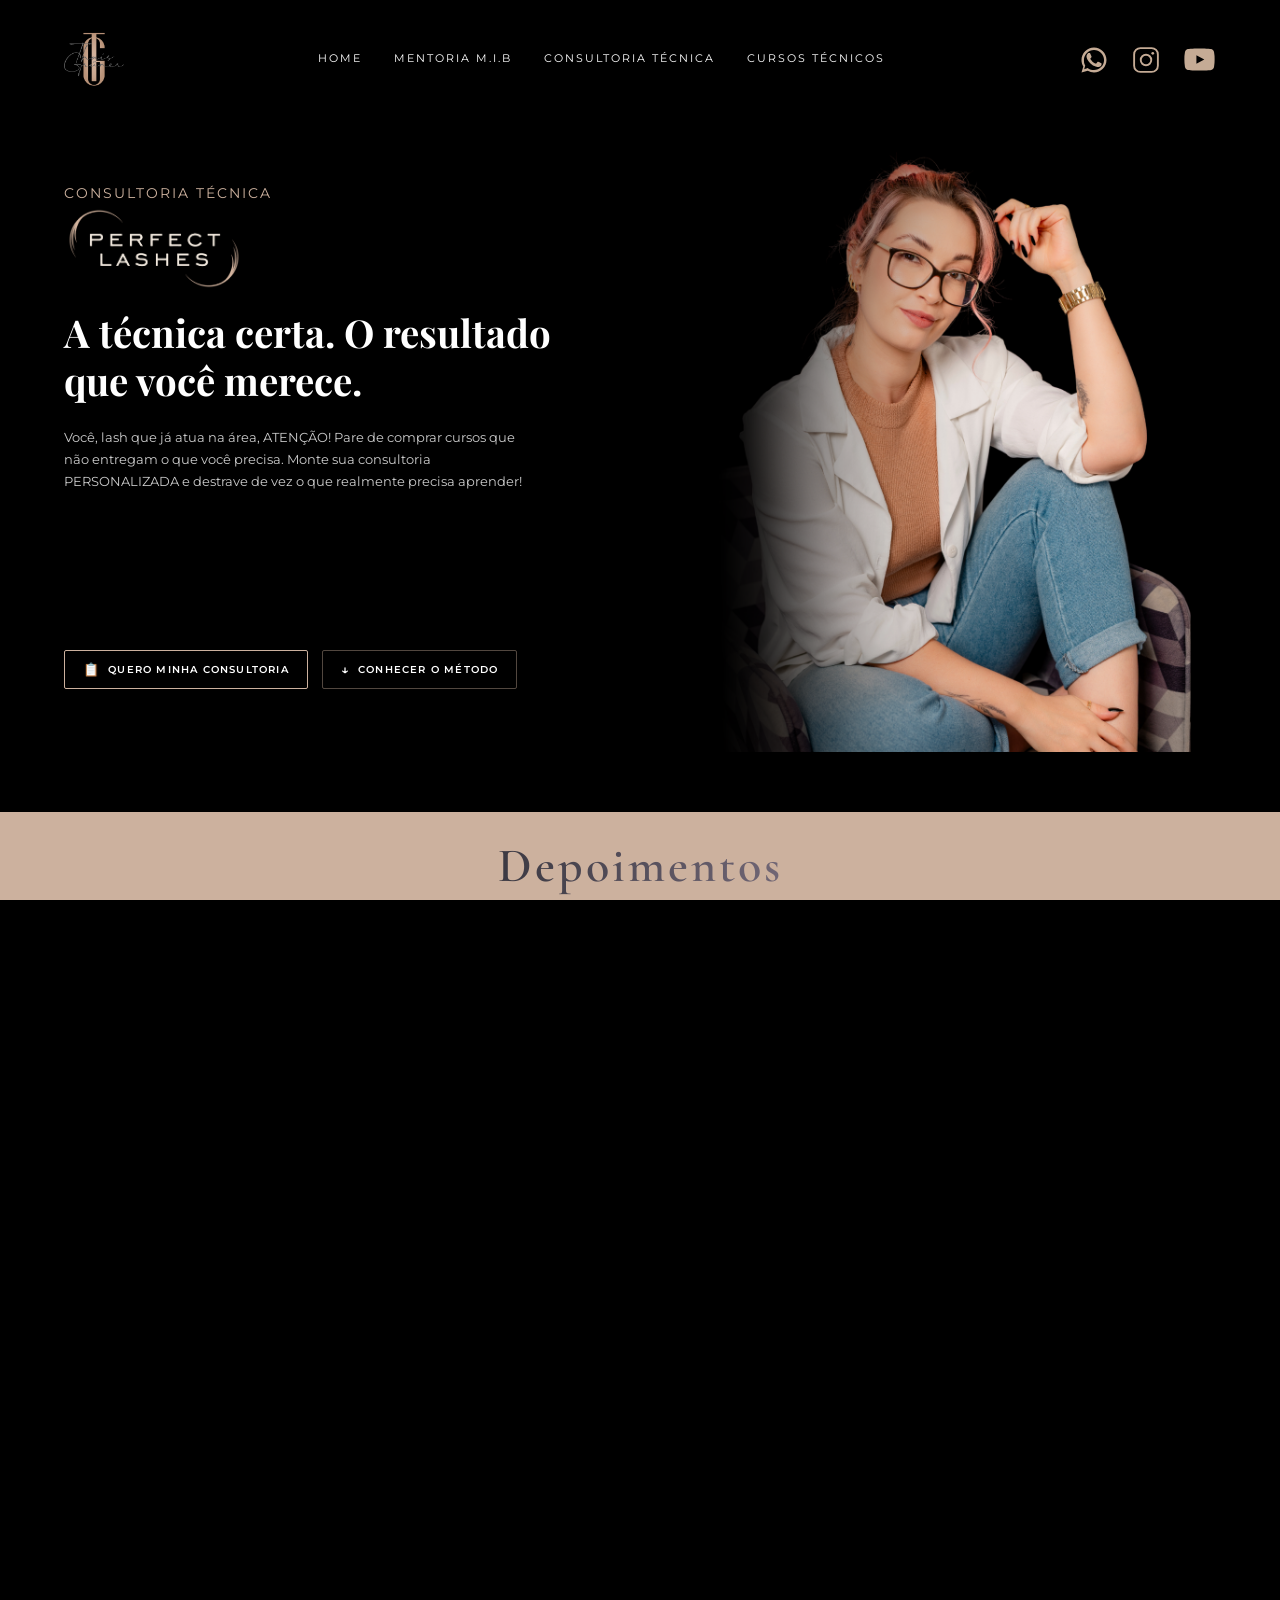
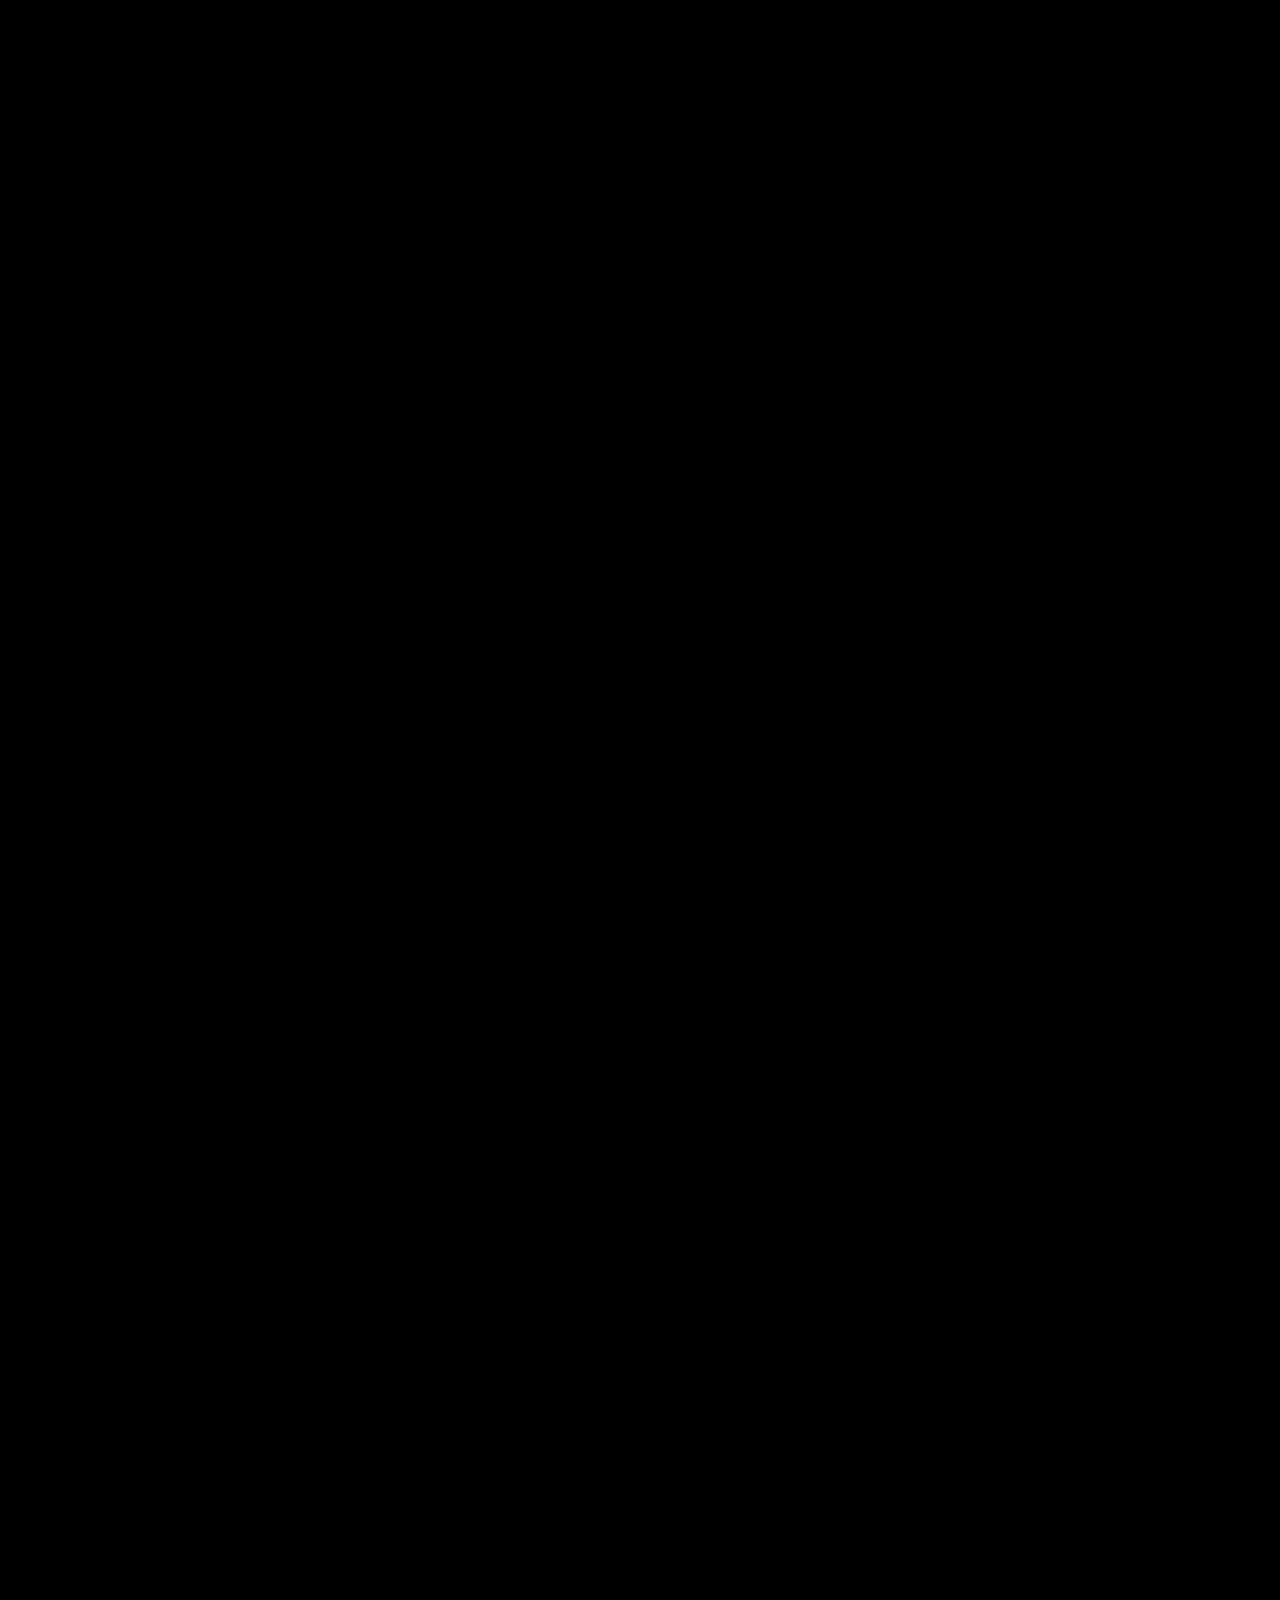
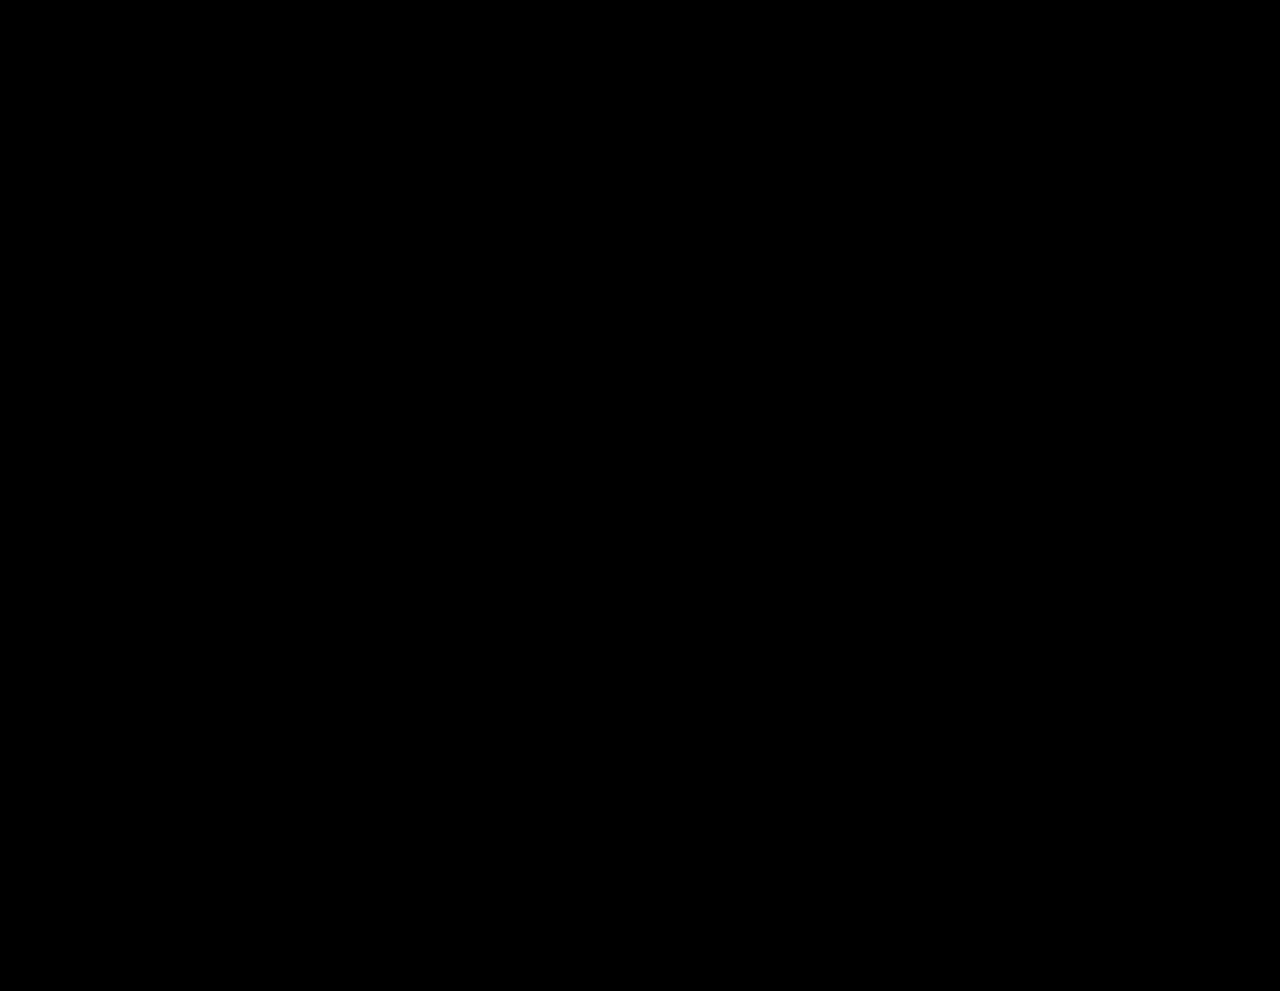
==== commit f82c10c0: "cabeçalho botões" ====
--- a/consultoria.html
+++ b/consultoria.html
@@ -24,10 +24,10 @@
         <div class="header-inner">
             <a href="index.html" class="logo"><img src="Logo TG.png" alt="Thaís Grüner"></a>
             <nav class="main-nav">
-                <a href="index.html" class="nav-link">SUA MENTORA</a>
-                <a href="index.html" class="nav-link">DIAGNÓSTICO</a>
-                <a href="mentoria.html" class="nav-link">MENTORIA</a>
-                <a href="index.html#perfect-lashes" class="nav-link">PERFECT LASHES</a>
+                <a href="index.html" class="nav-link">HOME</a>
+                <a href="mentoria.html" class="nav-link">MENTORIA M.I.B</a>
+                <a href="consultoria.html" class="nav-link">CONSULTORIA TÉCNICA</a>
+                <a href="perfect-lashes.html" class="nav-link">CURSOS TÉCNICOS</a>
             </nav>
             <nav class="social-icons">
                 <a href="https://wa.me/55" target="_blank" rel="noopener" aria-label="WhatsApp">
@@ -114,19 +114,19 @@
             <p class="consultoria-technique-text">Uma consultoria online, individual e personalizada, focada exclusivamente nas suas dificuldades técnicas reais. Nada genérico. Nada padrão. Tudo adaptado ao seu nível e à sua rotina.</p>
             <div class="consultoria-benefits-grid">
                 <div class="consultoria-benefit">
-                    <div class="consultoria-benefit-circle"></div>
+                    <img class="consultoria-benefit-circle" src="icone circular 01.png" alt="">
                     <p class="consultoria-benefit-text">Tenha mais segurança, autoridade e confiança nos atendimentos dominando o lash design.</p>
                 </div>
                 <div class="consultoria-benefit">
-                    <div class="consultoria-benefit-circle"></div>
+                    <img class="consultoria-benefit-circle" src="icone circular 02.png" alt="">
                     <p class="consultoria-benefit-text">Ganhe seu tempo e agilidade, agregue valor e lucre mais nos seus atendimentos.</p>
                 </div>
                 <div class="consultoria-benefit">
-                    <div class="consultoria-benefit-circle"></div>
+                    <img class="consultoria-benefit-circle" src="icone circular 03.png" alt="">
                     <p class="consultoria-benefit-text">Aumente a durabilidade e retenção das extensões com refinamento técnico e correções técnicas e alcance resultados incríveis.</p>
                 </div>
                 <div class="consultoria-benefit">
-                    <div class="consultoria-benefit-circle"></div>
+                    <img class="consultoria-benefit-circle" src="icone circular 04.png" alt="">
                     <p class="consultoria-benefit-text">Melhore e refine a entrega visual das suas extensões, conquistando clientes que pagam o que você vale e entrega.</p>
                 </div>
             </div>
@@ -229,7 +229,7 @@
         <div class="consultoria-line-separator"></div>
 
         <section class="consultoria-final">
-            <img class="final-bg" src="" alt="">
+            <img class="final-bg" src="fundo CTA consultoria.png" alt="">
             <div class="consultoria-final-overlay"></div>
             <div class="consultoria-final-content">
                 <h2 class="consultoria-final-title">Uma consultoria única está esperando por você!</h2>
--- a/style.css
+++ b/style.css
@@ -562,6 +562,478 @@
     display: none;
 }
 
+/* ---------- Tricologia Hero ---------- */
+.tricologia-hero {
+    position: relative;
+    margin: var(--header-height) 0 0;
+    padding: 0;
+    height: calc((100vh - var(--header-height)) * 0.8);
+    overflow: hidden;
+}
+
+.tricologia-hero-inner {
+    position: relative;
+    width: 100%;
+    max-width: 1400px;
+    height: 100%;
+    margin: 0 auto;
+    display: flex;
+    align-items: center;
+    justify-content: flex-end;
+}
+
+.tricologia-hero-bg {
+    position: absolute;
+    inset: 0;
+    width: 100%;
+    height: 100%;
+    object-fit: cover;
+    opacity: 1;
+    z-index: 1;
+}
+
+.tricologia-hero-content {
+    position: relative;
+    z-index: 2;
+    width: 50%;
+    padding: 2.5rem 2rem;
+    display: flex;
+    flex-direction: column;
+    align-items: flex-start;
+}
+
+.tricologia-hero-logo-wrap {
+    display: flex;
+    justify-content: flex-end;
+    width: 100%;
+}
+
+.tricologia-hero-logo {
+    display: block;
+    max-width: 208px;
+    width: 100%;
+    height: auto;
+    margin-bottom: 24px;
+}
+
+.tricologia-hero-title-spacer {
+    height: 100px;
+}
+
+.tricologia-hero-title-wrap {
+    position: absolute;
+    left: 0;
+    transform: translateX(-50%);
+    top: calc(2.5rem + 5vh);
+    z-index: 2;
+}
+
+.tricologia-hero-title {
+    font-family: 'Playfair Display', serif;
+    font-weight: 300;
+    color: #FFFFFF;
+    font-size: 4rem;
+    letter-spacing: 4px;
+    line-height: 1.1;
+    text-align: left;
+    white-space: nowrap;
+}
+
+.tricologia-hero-subtitle {
+    font-family: 'Playfair Display', serif;
+    font-weight: 300;
+    color: #FFFFFF;
+    font-size: 4rem;
+    letter-spacing: 4px;
+    line-height: 1.1;
+    margin-bottom: 14px;
+    text-align: left;
+    white-space: nowrap;
+}
+
+.tricologia-hero-tagline {
+    font-family: 'Cormorant Garamond', serif;
+    font-style: italic;
+    color: #CCB19E;
+    font-size: 1rem;
+    margin-bottom: 20px;
+    padding-left: 5%;
+    white-space: nowrap;
+    transform: translateY(-3vh);
+}
+
+.tricologia-hero-text {
+    font-family: 'Montserrat', sans-serif;
+    color: #FFFFFF;
+    opacity: 0.8;
+    font-size: 13px;
+    line-height: 1.7;
+    max-width: 420px;
+    margin-bottom: 28px;
+}
+
+.tricologia-hero-offer {
+    font-family: 'Montserrat', sans-serif;
+    color: #CCB19E;
+    font-size: 9px;
+    font-weight: 700;
+    letter-spacing: 2px;
+    text-transform: uppercase;
+    margin-bottom: 18px;
+}
+
+.tricologia-hero-btn {
+    display: inline-flex;
+    align-items: center;
+    justify-content: center;
+    padding: 12px 32px;
+    background: #CCB19E;
+    color: #000000;
+    font-family: 'Montserrat', sans-serif;
+    font-weight: 700;
+    font-size: 12px;
+    letter-spacing: 1.5px;
+    text-transform: uppercase;
+    text-decoration: none;
+    border-radius: 4px;
+    transition: opacity 0.3s ease, transform 0.3s ease;
+}
+
+.tricologia-hero-btn:hover {
+    opacity: 0.85;
+    transform: translateY(-2px);
+}
+
+.tricologia-hero-buttons {
+    display: flex;
+    gap: 14px;
+}
+
+.tricologia-hero-buttons .tricologia-hero-btn {
+    flex: 1;
+    white-space: nowrap;
+}
+
+.tricologia-hero-btn-outline {
+    background: transparent;
+    color: #CCB19E;
+    border: 1px solid #CCB19E;
+}
+
+.tricologia-hero-btn-outline:hover {
+    background: rgba(204, 177, 158, 0.12);
+}
+
+/* ---------- Tricologia Divider ---------- */
+.tricologia-divider {
+    background-color: #323139;
+    margin: 0;
+    padding: 1.2rem;
+    display: flex;
+    align-items: center;
+    justify-content: center;
+    gap: 2rem;
+}
+
+.tricologia-divider-logo {
+    width: 40px;
+}
+
+.tricologia-divider-text {
+    font-family: 'Cormorant Garamond', serif;
+    font-style: italic;
+    color: #CCB19E;
+    font-size: 1rem;
+    text-align: center;
+}
+
+/* ---------- Tricologia Sobre o Conteúdo ---------- */
+.tricologia-about {
+    background-color: #000;
+    padding: 80px 5%;
+}
+
+.tricologia-about-inner {
+    max-width: 1400px;
+    margin: 0 auto;
+    display: grid;
+    grid-template-columns: 55% 45%;
+    gap: 40px;
+    align-items: center;
+}
+
+.tricologia-about-kicker {
+    font-family: 'Montserrat', sans-serif;
+    color: #FFFFFF;
+    font-size: 14px;
+}
+
+.tricologia-about-title {
+    font-family: 'Playfair Display', serif;
+    font-weight: 700;
+    color: #CCB19E;
+    font-size: 3rem;
+    margin-bottom: 28px;
+}
+
+.tricologia-about-list {
+    list-style: none;
+}
+
+.tricologia-about-list li {
+    font-family: 'Montserrat', sans-serif;
+    color: #FFFFFF;
+    opacity: 0.8;
+    font-size: 13px;
+    line-height: 1.7;
+    margin-bottom: 18px;
+    padding-left: 1.2em;
+    text-indent: -1.2em;
+}
+
+.tricologia-about-list li::before {
+    content: '— ';
+}
+
+.tricologia-about-list li:last-child {
+    margin-bottom: 0;
+}
+
+.tricologia-about-video-link {
+    position: relative;
+    display: block;
+}
+
+.tricologia-about-thumb {
+    width: 100%;
+    display: block;
+    border-radius: 8px;
+    border: 1px solid rgba(204, 177, 158, 0.3);
+}
+
+.tricologia-about-play {
+    position: absolute;
+    top: 50%;
+    left: 50%;
+    transform: translate(-50%, -50%);
+    width: 64px;
+    height: 64px;
+    border-radius: 50%;
+    background: rgba(0, 0, 0, 0.55);
+    display: flex;
+    align-items: center;
+    justify-content: center;
+    color: #CCB19E;
+    transition: background 0.3s ease, transform 0.3s ease;
+}
+
+.tricologia-about-video-link:hover .tricologia-about-play {
+    background: rgba(0, 0, 0, 0.75);
+    transform: translate(-50%, -50%) scale(1.08);
+}
+
+/* ---------- Tricologia CTA ---------- */
+.tricologia-cta {
+    background-color: #FFFFFF;
+    padding: 80px 5%;
+    display: flex;
+    flex-direction: column;
+    align-items: center;
+    justify-content: center;
+    text-align: center;
+}
+
+.tricologia-cta-text {
+    font-family: 'Montserrat', sans-serif;
+    font-weight: 700;
+    color: #000000;
+    font-size: 1.3rem;
+    margin-bottom: 28px;
+}
+
+.tricologia-cta-btn {
+    display: inline-flex;
+    align-items: center;
+    justify-content: center;
+    background: #CCB19E;
+    color: #000000;
+    font-family: 'Montserrat', sans-serif;
+    font-weight: 700;
+    font-size: 1rem;
+    padding: 12px 32px;
+    border-radius: 4px;
+    text-decoration: none;
+    white-space: nowrap;
+    transition: opacity 0.3s ease, transform 0.3s ease;
+}
+
+.tricologia-cta-btn:hover {
+    opacity: 0.85;
+    transform: translateY(-2px);
+}
+
+/* ---------- Tricologia Garantia ---------- */
+.tricologia-guarantee {
+    background-color: #CCB19E;
+    padding: 60px 5%;
+    text-align: center;
+}
+
+.tricologia-guarantee-title-row {
+    display: flex;
+    align-items: center;
+    justify-content: center;
+    gap: 12px;
+    margin-bottom: 24px;
+}
+
+.tricologia-guarantee-seal {
+    display: flex;
+    align-items: center;
+    justify-content: center;
+    width: 50px;
+    height: 50px;
+    border: 1px solid #323139;
+    border-radius: 50%;
+    color: #323139;
+    font-family: 'Montserrat', sans-serif;
+    font-size: 8px;
+    text-align: center;
+}
+
+.tricologia-guarantee-title {
+    font-family: 'Montserrat', sans-serif;
+    font-weight: 700;
+    color: #323139;
+    font-size: 1.5rem;
+    letter-spacing: 2px;
+}
+
+.tricologia-guarantee-line {
+    background: #323139;
+    opacity: 0.3;
+    border: none;
+    height: 1px;
+    width: 60%;
+    margin: 24px auto;
+}
+
+.tricologia-guarantee-days {
+    font-family: 'Montserrat', sans-serif;
+    font-weight: 700;
+    color: #323139;
+    font-size: 1.3rem;
+}
+
+.tricologia-guarantee-subtitle {
+    font-family: 'Montserrat', sans-serif;
+    color: #323139;
+    opacity: 0.8;
+    font-size: 13px;
+}
+
+/* ---------- Tricologia Preço ---------- */
+.tricologia-price {
+    background-color: #FFFFFF;
+    text-align: center;
+}
+
+.tricologia-price-container {
+    position: relative;
+    max-width: 600px;
+    margin: 0 auto;
+    aspect-ratio: 1366 / 761.25;
+}
+
+.preco-img {
+    width: 100%;
+    height: auto;
+    display: block;
+}
+
+.tricologia-price-btn {
+    position: absolute;
+    bottom: 5%;
+    left: 50%;
+    transform: translateX(-50%);
+    display: inline-flex;
+    align-items: center;
+    justify-content: center;
+    background: #CCB19E;
+    color: #000000;
+    font-family: 'Montserrat', sans-serif;
+    font-weight: 700;
+    font-size: 1rem;
+    padding: 12px 32px;
+    border-radius: 4px;
+    text-decoration: none;
+    white-space: nowrap;
+    transition: opacity 0.3s ease, transform 0.3s ease;
+}
+
+.tricologia-price-btn:hover {
+    opacity: 0.85;
+    transform: translateX(-50%) translateY(-2px);
+}
+
+/* ---------- Tricologia FAQ ---------- */
+.tricologia-faq {
+    background-color: #000;
+    padding: 80px 5%;
+}
+
+.tricologia-faq-title {
+    font-family: 'Montserrat', sans-serif;
+    font-weight: 700;
+    color: #CCB19E;
+    font-size: 2rem;
+    text-align: center;
+    margin-bottom: 40px;
+}
+
+.tricologia-faq-list {
+    max-width: 800px;
+    margin: 0 auto;
+}
+
+.tricologia-faq-item {
+    border-bottom: 1px solid rgba(204, 177, 158, 0.3);
+}
+
+.tricologia-faq-question {
+    width: 100%;
+    display: block;
+    background: none;
+    border: none;
+    cursor: pointer;
+    text-align: left;
+    font-family: 'Montserrat', sans-serif;
+    font-weight: 700;
+    color: #CCB19E;
+    font-size: 14px;
+    padding: 20px 0;
+}
+
+.tricologia-faq-answer {
+    max-height: 0;
+    overflow: hidden;
+    transition: max-height 0.4s ease, padding-bottom 0.4s ease;
+    padding-bottom: 0;
+}
+
+.tricologia-faq-answer p {
+    font-family: 'Montserrat', sans-serif;
+    color: #FFFFFF;
+    opacity: 0.8;
+    font-size: 13px;
+    line-height: 1.7;
+}
+
+.tricologia-faq-item.active .tricologia-faq-answer {
+    max-height: 300px;
+    padding-bottom: 20px;
+}
+
 /* ---------- Consultoria Divider ---------- */
 .consultoria-divider {
     background-color: #323139;
@@ -661,6 +1133,7 @@
     width: 80px;
     height: 80px;
     flex-shrink: 0;
+    object-fit: cover;
 }
 
 .consultoria-benefit-text {
@@ -1567,6 +2040,111 @@
     box-shadow: 0 0 24px rgba(214, 175, 138, 0.4);
 }
 
+/* ---------- Perfect Lashes (Página de Cursos) ---------- */
+.perfect-lashes-content {
+    background-color: #000;
+    margin-top: var(--header-height);
+}
+
+.perfect-lashes-top {
+    padding: 40px 5% 20px;
+}
+
+.perfect-lashes-top-inner {
+    display: flex;
+    align-items: center;
+    gap: 20px;
+    max-width: 1400px;
+    margin: 0 auto;
+}
+
+.perfect-lashes-top-logo {
+    display: block;
+    width: 14.7%;
+    height: auto;
+    flex: 0 0 25%;
+}
+
+.perfect-lashes-top-text {
+    display: flex;
+    flex-direction: column;
+    flex: 0 0 75%;
+}
+
+.perfect-lashes-top-kicker {
+    font-family: 'Montserrat', sans-serif;
+    color: #CCB19E;
+    font-size: 9px;
+    letter-spacing: 2px;
+    text-transform: uppercase;
+    margin-bottom: 8px;
+}
+
+.perfect-lashes-top-title {
+    font-family: 'Playfair Display', serif;
+    font-weight: 700;
+    color: #FFFFFF;
+    font-size: 3.042rem;
+}
+
+.perfect-lashes-divider {
+    height: 2px;
+    max-width: 1400px;
+    margin: 0 auto;
+    background: linear-gradient(to right, transparent, #CCB19E, transparent);
+}
+
+.perfect-lashes-courses {
+    max-width: 1400px;
+    margin: 0 auto;
+    padding: 32px 5% 80px;
+}
+
+.perfect-lashes-featured {
+    display: block;
+    width: 100%;
+    height: 210px;
+    border: 1px solid rgba(204, 177, 158, 0.3);
+    border-radius: 6px;
+    background: rgba(255, 255, 255, 0.02);
+    cursor: pointer;
+    transition: border-color 0.3s ease;
+}
+
+.perfect-lashes-featured:hover {
+    border-color: #CCB19E;
+}
+
+.perfect-lashes-grid {
+    display: grid;
+    grid-template-columns: 1fr 1fr;
+    gap: 1rem;
+    margin-top: 1rem;
+}
+
+.perfect-lashes-card {
+    display: block;
+    width: 100%;
+    height: 135px;
+    border: 1px solid rgba(204, 177, 158, 0.2);
+    border-radius: 6px;
+    background: rgba(255, 255, 255, 0.02);
+    cursor: pointer;
+    transition: border-color 0.3s ease;
+}
+
+.perfect-lashes-card:hover {
+    border-color: #CCB19E;
+}
+
+.perfect-lashes-card-img {
+    display: block;
+    width: 100%;
+    height: 100%;
+    object-fit: cover;
+    border-radius: 6px;
+}
+
 /* ---------- Rodapé ---------- */
 .site-footer {
     background-color: #000;
@@ -2011,6 +2589,18 @@
         width: 100%;
     }
 
+    .consultoria-technique-phrase {
+        font-size: 1.5rem;
+    }
+
+    .consultoria-bonus-title {
+        font-size: 1.6rem;
+    }
+
+    .consultoria-bonus {
+        padding-top: 40px;
+    }
+
     .consultoria-benefits-grid {
         grid-template-columns: 1fr;
     }
@@ -2042,4 +2632,89 @@
         flex-direction: column;
         align-items: center;
     }
-}
+
+    .tricologia-hero {
+        height: auto;
+    }
+
+    .tricologia-hero-inner {
+        display: block;
+        height: auto;
+    }
+
+    .tricologia-hero-bg {
+        position: relative;
+        height: 50vh;
+    }
+
+    .tricologia-hero-content {
+        width: 58%;
+        margin-left: auto;
+        margin-top: -43vh;
+        padding: 0.5rem 1rem 1.25rem;
+    }
+
+    .tricologia-hero-logo {
+        max-width: 128px;
+    }
+
+    .tricologia-hero-cta-block {
+        width: 100vw;
+        margin-left: calc(-42vw - 1rem);
+        padding: 0 1rem;
+    }
+
+    .tricologia-hero-offer {
+        width: 100%;
+        text-align: center;
+    }
+
+    .tricologia-hero-buttons {
+        flex-direction: column;
+        width: 100%;
+    }
+
+    .tricologia-hero-buttons .tricologia-hero-btn {
+        width: 100%;
+        display: block;
+        text-align: center;
+        white-space: normal;
+    }
+
+    .tricologia-hero-title {
+        font-size: 1.98rem;
+    }
+
+    .tricologia-hero-subtitle {
+        font-size: 1.5rem;
+    }
+
+    .tricologia-about-inner {
+        grid-template-columns: 1fr;
+    }
+
+    .perfect-lashes-grid {
+        grid-template-columns: 1fr;
+    }
+
+    .perfect-lashes-featured {
+        height: 196px;
+    }
+
+    .perfect-lashes-card {
+        height: 126px;
+    }
+
+    .perfect-lashes-top-title {
+        font-size: 1.44rem;
+    }
+
+    .perfect-lashes-top-logo {
+        width: 25.5%;
+        flex: 0 0 40%;
+    }
+
+    .perfect-lashes-top-text {
+        flex: 0 0 60%;
+    }
+}
